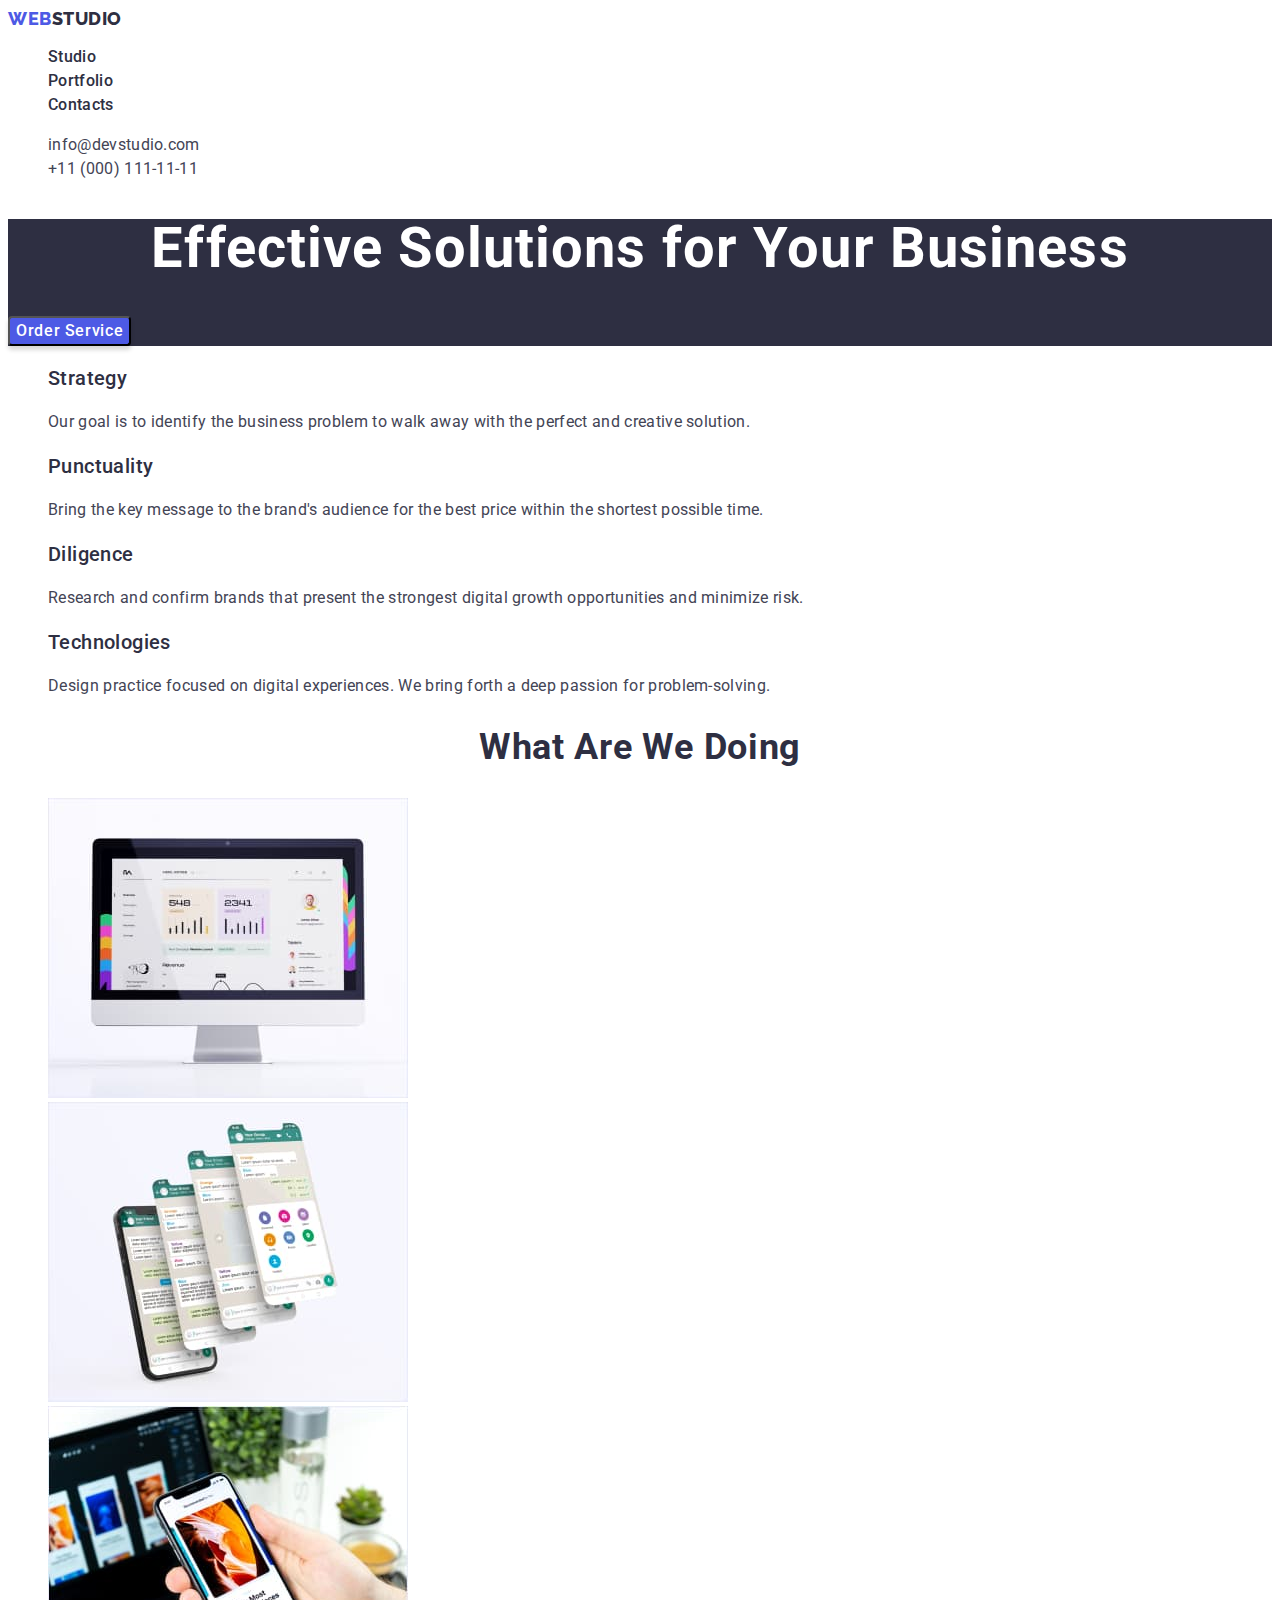
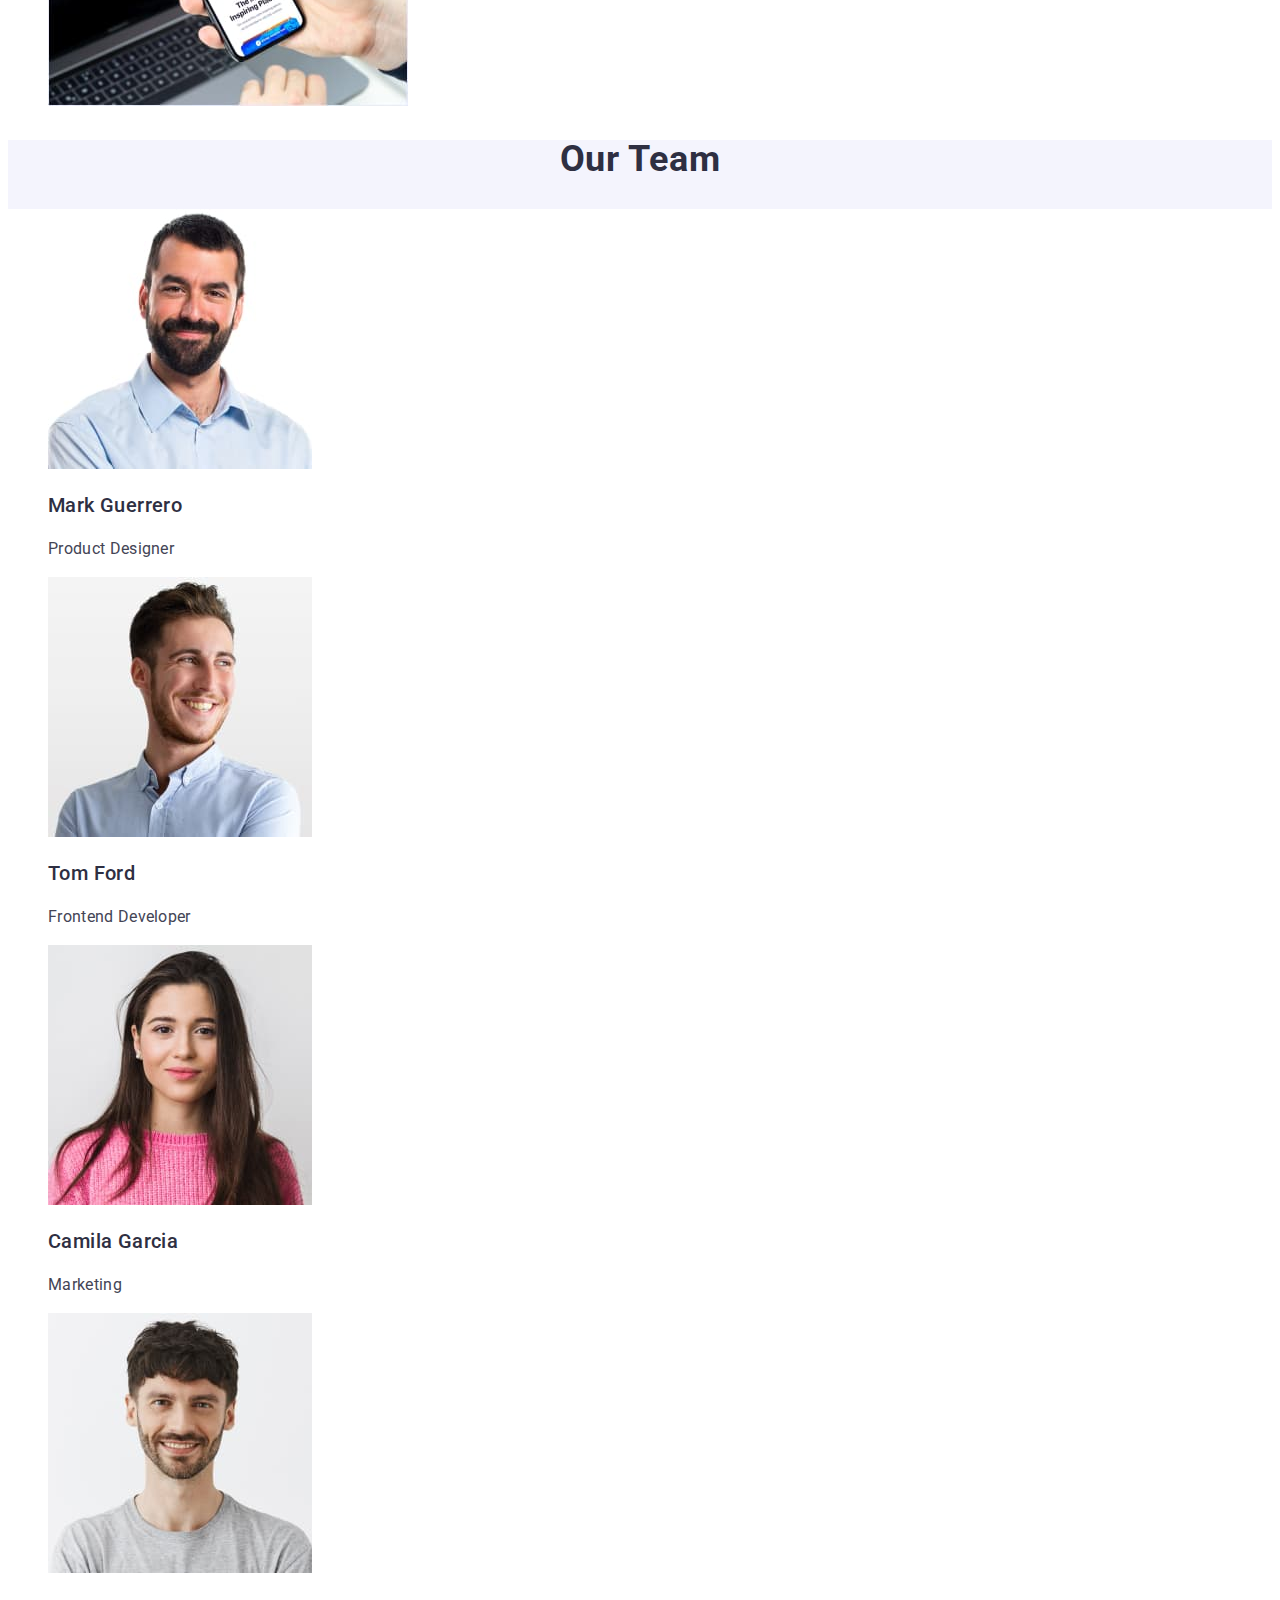
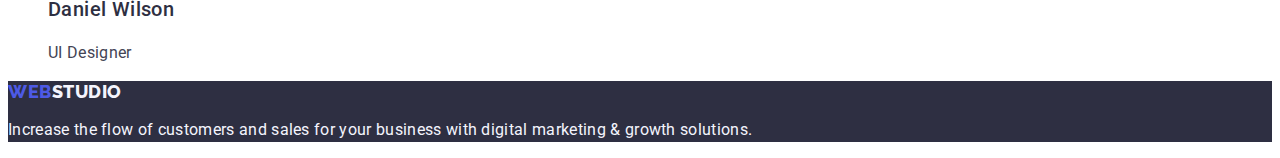
==== index.html @ 618a86a8 "goit-markup-hw-02" ====
<!DOCTYPE html>
<html lang="en">
  <head>
    <meta charset="UTF-8" />
    <meta http-equiv="X-UA-Compatible" content="IE=edge" />
    <meta name="viewport" content="width=device-width, initial-scale=1.0" />
    <link rel="preconnect" href="https://fonts.googleapis.com" />
    <link rel="preconnect" href="https://fonts.gstatic.com" crossorigin />
    <link
      href="https://fonts.googleapis.com/css2?family=Raleway:wght@800&family=Roboto:wght@400;500;700;900&display=swap"
      rel="stylesheet"
    />
    <link rel="stylesheet" href="./css/styles.css" />
    <title>Document</title>
  </head>
  <body class="body">
    <header class="header">
      <nav class="header-navigation">
        <a href="./index.html" class="header-logo link"
          >Web<span class="header-logo-web">Studio</span></a
        >
        <ul class="header-menu-list list">
          <li class="header-menu-item">
            <a class="header-menu-link link" href="./index.html">Studio</a>
          </li>
          <li class="header-menu-item">
            <a class="header-menu-link link" href="./portfolio.html"
              >Portfolio</a
            >
          </li>
          <li class="header-menu-item">
            <a class="header-menu-link link" href="">Contacts</a>
          </li>
        </ul>
      </nav>
      <address class="header-contakts">
        <ul class="header-contakts-list">
          <li class="header-contakts-item">
            <a class="header-contakts-link" href="mailto:info@devstudio.com"
              >info@devstudio.com</a
            >
          </li>
          <li class="header-contakts-item">
            <a class="header-contakts-link" href="tel:+110001111111"
              >+11 (000) 111-11-11</a
            >
          </li>
        </ul>
      </address>
    </header>

    <main>
      <section class="hero">
        <h1 class="hero-title">Effective Solutions for Your Business</h1>
        <button type="button" class="hero-btn">Order Service</button>
      </section>

      <section>
        <h2 hidden class="components">components</h2>
        <ul class="components-list list">
          <li class="components-list-item">
            <h3 class="components-item-title">Strategy</h3>
            <p class="components-item-paragraph">
              Our goal is to identify the business problem to walk away with the
              perfect and creative solution.
            </p>
          </li>
          <li class="components-list-item">
            <h3 class="components-item-title">Punctuality</h3>
            <p class="components-item-paragraph">
              Bring the key message to the brand's audience for the best price
              within the shortest possible time.
            </p>
          </li>
          <li class="components-list-item">
            <h3 class="components-item-title">Diligence</h3>
            <p class="components-item-paragraph">
              Research and confirm brands that present the strongest digital
              growth opportunities and minimize risk.
            </p>
          </li>
          <li class="components-list-item">
            <h3 class="components-item-title">Technologies</h3>
            <p class="components-item-paragraph">
              Design practice focused on digital experiences. We bring forth a
              deep passion for problem-solving.
            </p>
          </li>
        </ul>
      </section>

      <section class="about">
        <h2 class="about-title">What are we doing</h2>
        <ul class="about-list list">
          <li class="about-list-images">
            <img src="./images/img1.jpg" alt="laptop" width="360" />
          </li>
          <li class="about-list-images">
            <img src="./images/img2.jpg" alt="phone" width="360" />
          </li>
          <li class="about-list-images">
            <img src="./images/img3.jpg" alt="laptop and phone" width="360" />
          </li>
        </ul>
      </section>

      <section class="team">
        <h2 class="team-title">Our Team</h2>
        <ul class="team-list list">
          <li class="team-list-images">
            <img
              src="./images/TeamCard1.jpg"
              alt="Mark Guerrero photo"
              width="264"
              height="260"
            />
            <h3 class="team-list-name">Mark Guerrero</h3>
            <p class="team-list-paragraph">Product Designer</p>
          </li>
          <li class="team-list-images">
            <img
              src="./images/TeamCard2.jpg"
              alt="Tom Ford photo"
              width="264"
              height="260"
            />
            <h3 class="team-list-name">Tom Ford</h3>
            <p class="team-list-paragraph">Frontend Developer</p>
          </li>
          <li class="team-list-images">
            <img
              src="./images/TeamCard3.jpg"
              alt="Camila Garcia photo"
              width="264"
              height="260"
            />
            <h3 class="team-list-name">Camila Garcia</h3>
            <p class="team-list-paragraph">Marketing</p>
          </li>
          <li class="team-list-images">
            <img
              src="./images/TeamCard4.jpg"
              alt="Daniel Wilson photo"
              width="264"
              height="260"
            />
            <h3 class="team-list-name">Daniel Wilson</h3>
            <p class="team-list-paragraph">UI Designer</p>
          </li>
        </ul>
      </section>
    </main>

    <footer class="footer">
      <a href="./index.html" class="footer-logo link"
        >Web<span class="footer-logo-web">Studio</span></a
      >
      <p class="footer-paragraph">
        Increase the flow of customers and sales for your business with digital
        marketing & growth solutions.
      </p>
    </footer>
  </body>
</html>
---- css/styles.css ----
:root {
  --title-color: #2e2f42;
  --main-text-color: #434455;
}

body {
  font-family: 'Roboto', sans-serif;
  color: #434455;
  background-color: #ffffff;
}

a {
  text-decoration: none;
}

a:hover {
  text-decoration: underline;
}

li {
  list-style-type: none;
}
/**------header-------**/

.header-navigation {
  list-style: none;
}

.header-logo {
  font-family: 'Raleway', sans-serif;
  font-style: normal;
  font-weight: 800;
  font-size: 18px;
  letter-spacing: 0.03em;
  line-height: 1.17;
  color: #4d5ae5;
  text-transform: uppercase;
}

.header-logo-web {
  font-family: 'Raleway', sans-serif;
  font-style: normal;
  font-weight: 800;
  font-size: 18px;
  letter-spacing: 0.03em;
  line-height: 1.17;
  color: var(--title-color);
  text-transform: uppercase;
}

.header-menu-link {
  font-weight: 500;
  font-size: 16px;
  line-height: 1.5;
  color: #2e2f42;
}

.header-menu-link:hover {
  color: #404bbf;
}

.header-menu-link:focus {
  color: #404bbf;
}

.header-menu-list {
  letter-spacing: 0.02em;
  list-style: none;
}

.header-menu-link {
  font-weight: 500;
  font-size: 16px;
  line-height: 1.5;
  letter-spacing: 0.02;
  color: #2e2f42;
  text-decoration: none;
}

.header-menu-link :hover {
  color: #404bbf;
}

.header-menu-link :focus {
  color: #404bbf;
}

.header-contakts {
  font-style: normal;
}

.header-contakts-list {
  list-style: none;
}

.header-contakts-link {
  line-height: 1.5;
  letter-spacing: 0.02em;
  color: #434455;
}

.header-contakts-link :hover {
  color: #404bbf;
}
/**------hero-------**/

.hero {
  left: 0px;
  top: 72px;
  background: #2e2f42;
}

.hero-title {
  font-weight: 700;
  font-size: 56px;
  line-height: 1.07;
  letter-spacing: 0.02em;
  color: #ffffff;
  text-align: center;
}

.hero-btn {
  font-family: inherit;
  font-weight: 500;
  font-size: 16px;
  line-height: 1.5;
  color: #ffffff;
  letter-spacing: 0.04em;
  background: #4d5ae5;
  box-shadow: 0px 4px 4px rgba(0, 0, 0, 0.15);
  border-radius: 4px;
  cursor: pointer;
}

.hero-btn:hover {
  background: #404bbf;
}

.hero-btn:focus {
  background: #404bbf;
}

/**------section components-------**/

.components-item-title {
  font-weight: 500;
  font-size: 20px;
  line-height: 1.2;
  letter-spacing: 0.02em;
  color: var(--title-color);
}
.components-item-paragraph {
  font-size: 16px;
  line-height: 1.5;
  letter-spacing: 0.02em;
  color: var(--main-text-color);
}
/**------section about-------**/

.about-title {
  font-style: normal;
  font-weight: 700;
  font-size: 36px;
  line-height: 1.11;
  letter-spacing: 0.02em;
  color: var(--title-color);
  text-align: center;
  text-transform: capitalize;
}

/**------section team-------**/

.team {
  background-color: #f4f4fd;
}

.team-title {
  font-weight: 700;
  font-size: 36px;
  line-height: 1.11;
  letter-spacing: 0.02em;
  color: var(--title-color);
  text-align: center;
  text-transform: capitalize;
  background-color: #f4f4fd;
}

.team-list {
  align-items: center;
  background-color: #ffffff;
}

.team-list-name {
  font-weight: 500;
  font-size: 20px;
  line-height: 1.2;
  letter-spacing: 0.02em;
  color: var(--title-color);
}
.team-list-paragraph {
  font-weight: 400;
  font-size: 16px;
  line-height: 1.5;
  letter-spacing: 0.02em;
  color: var(--main-text-color);
  background-color: #ffffff;
}

/**------footer-------**/

.footer {
  background: #2e2f42;
}

.footer-logo {
  font-family: 'Raleway', sans-serif;
  font-style: normal;
  font-weight: 800;
  font-size: 18px;
  letter-spacing: 0.03em;
  line-height: 1.17;
  color: #4d5ae5;
  text-transform: uppercase;
}

.footer-logo-web {
  font-family: 'Raleway', sans-serif;
  font-style: normal;
  font-weight: 800;
  font-size: 18px;
  letter-spacing: 0.03em;
  line-height: 1.17;
  color: #f4f4fd;
  text-transform: uppercase;
}

.footer-paragraph {
  font-weight: 400;
  font-size: 16px;
  line-height: 1.5;
  letter-spacing: 0.02em;
  color: #f4f4fd;
}

/**------section portfolio-------**/

.portfolio {
  font: inherit;
}

.portfolio-btn {
  font-family: inherit;
  font-weight: 500;
  font-size: 16px;
  line-height: 1.5;
  letter-spacing: 0.04em;
  color: #4d5ae5;
  background: #f4f4fd;
  cursor: pointer;
}

.portfolio-btn:hover {
  background: #404bbf;
  color: #ffffff;
}

.portfolio-btn:focus {
  background: #404bbf;
  color: #ffffff;
}

.choice-list {
  list-style: none;
}

.choice-list-image {
  text-decoration: none;
}

.choice-list-title {
  font-weight: 500;
  font-size: 20px;
  line-height: 1.2;
  letter-spacing: 0.02em;
  color: var(--title-color);
  list-style: none;
  text-decoration: none;
}

.choice-list-paragraph {
  font-weight: 400;
  font-size: 16px;
  line-height: 1.5;
  letter-spacing: 0.02em;
  color: var(--main-text-color);
}
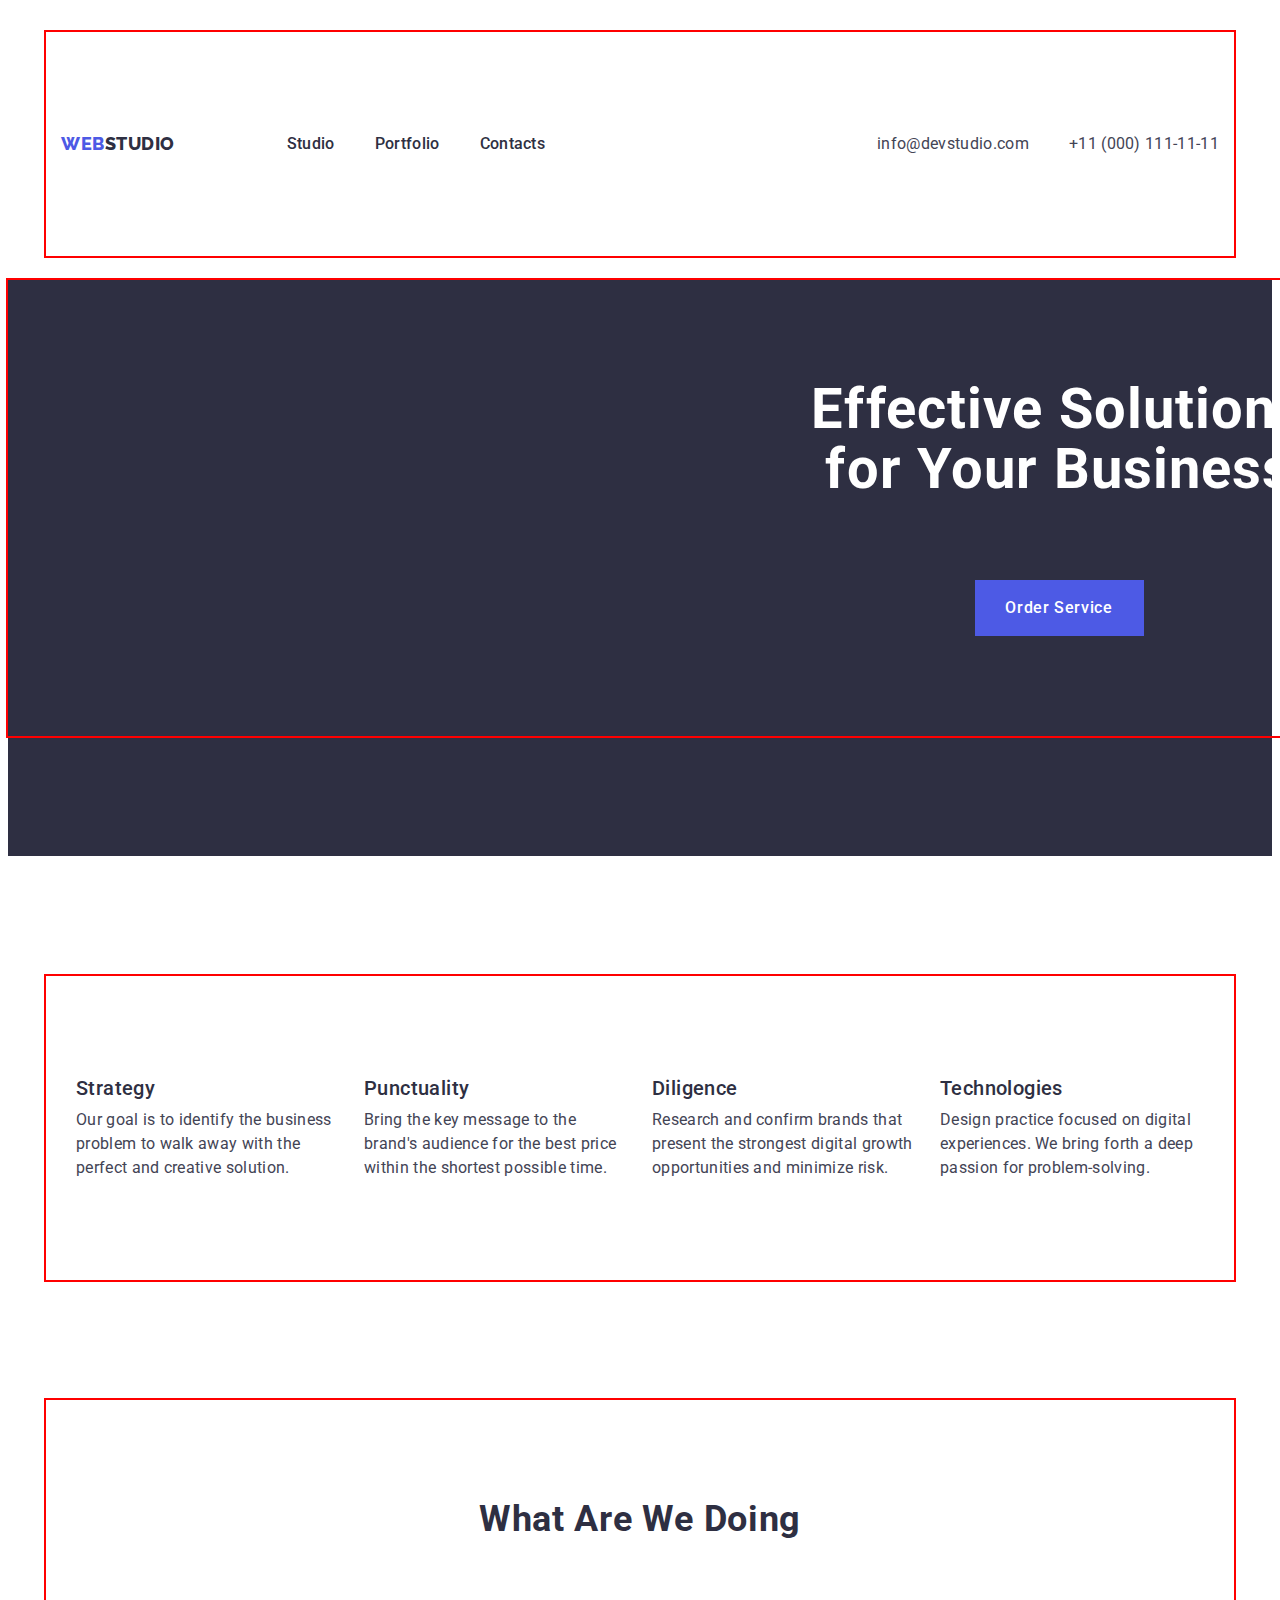
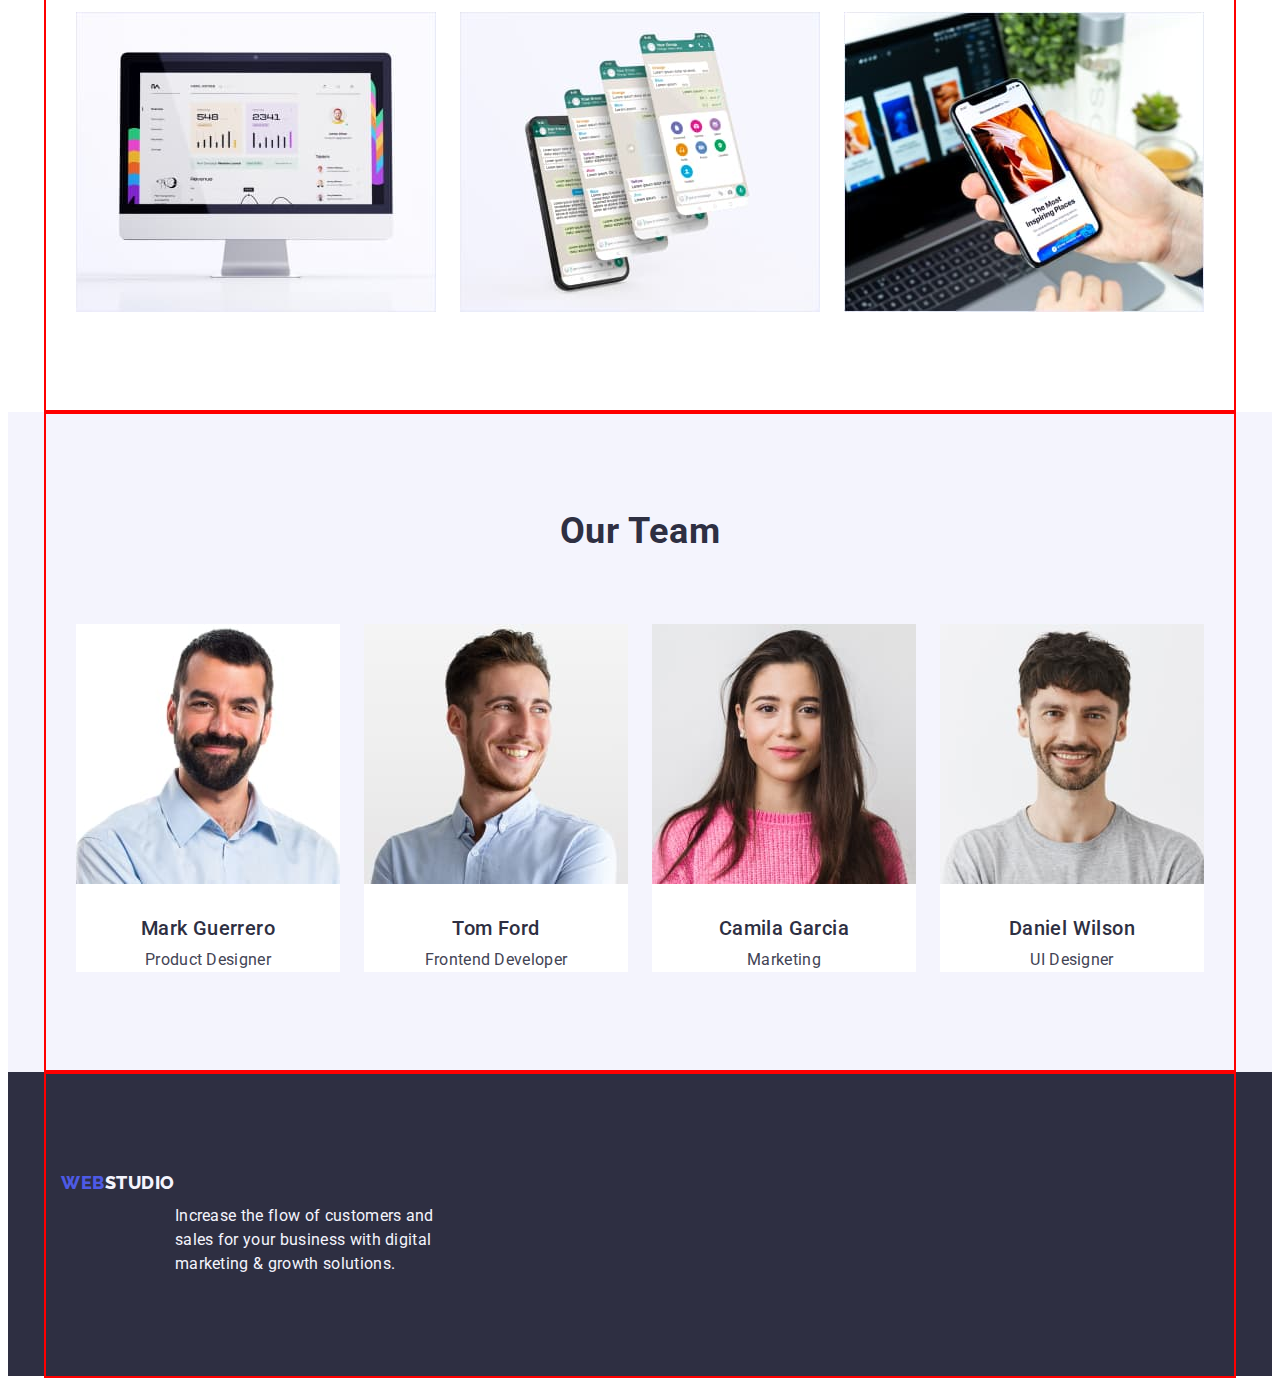
==== commit 62201f24: "goit-markup-hw-02" ====
--- a/index.html
+++ b/index.html
@@ -10,155 +10,180 @@
       href="https://fonts.googleapis.com/css2?family=Raleway:wght@800&family=Roboto:wght@400;500;700;900&display=swap"
       rel="stylesheet"
     />
+    <link
+      rel="stylesheet"
+      href="https://cdnjs.cloudflare.com/ajax/libs/modern-normalize/2.0.0/modern-normalize.min.css"
+      integrity="sha512-4xo8blKMVCiXpTaLzQSLSw3KFOVPWhm/TRtuPVc4WG6kUgjH6J03IBuG7JZPkcWMxJ5huwaBpOpnwYElP/m6wg=="
+      crossorigin="anonymous"
+      referrerpolicy="no-referrer"
+    />
     <link rel="stylesheet" href="./css/styles.css" />
     <title>Document</title>
   </head>
   <body class="body">
     <header class="header">
-      <nav class="header-navigation">
-        <a href="./index.html" class="header-logo link"
-          >Web<span class="header-logo-web">Studio</span></a
-        >
-        <ul class="header-menu-list list">
-          <li class="header-menu-item">
-            <a class="header-menu-link link" href="./index.html">Studio</a>
-          </li>
-          <li class="header-menu-item">
-            <a class="header-menu-link link" href="./portfolio.html"
-              >Portfolio</a
-            >
-          </li>
-          <li class="header-menu-item">
-            <a class="header-menu-link link" href="">Contacts</a>
-          </li>
-        </ul>
-      </nav>
-      <address class="header-contakts">
-        <ul class="header-contakts-list">
-          <li class="header-contakts-item">
-            <a class="header-contakts-link" href="mailto:info@devstudio.com"
-              >info@devstudio.com</a
-            >
-          </li>
-          <li class="header-contakts-item">
-            <a class="header-contakts-link" href="tel:+110001111111"
-              >+11 (000) 111-11-11</a
-            >
-          </li>
-        </ul>
-      </address>
+      <div class="container header-container">
+        <nav class="header-navigation">
+          <a href="./index.html" class="header-logo link"
+            >Web<span class="header-logo-web">Studio</span></a
+          >
+          <ul class="header-menu-list list">
+            <li class="header-menu-item">
+              <a class="header-menu-link link" href="./index.html">Studio</a>
+            </li>
+            <li class="header-menu-item">
+              <a class="header-menu-link link" href="./portfolio.html"
+                >Portfolio</a
+              >
+            </li>
+            <li class="header-menu-item">
+              <a class="header-menu-link link" href="">Contacts</a>
+            </li>
+          </ul>
+        </nav>
+        <address class="header-contakts">
+          <ul class="header-contakts-list list">
+            <li class="header-contakts-item">
+              <a
+                class="header-contakts-link link"
+                href="mailto:info@devstudio.com"
+                >info@devstudio.com</a
+              >
+            </li>
+            <li class="header-contakts-item">
+              <a class="header-contakts-link link" href="tel:+110001111111"
+                >+11 (000) 111-11-11</a
+              >
+            </li>
+          </ul>
+        </address>
+      </div>
     </header>
 
     <main>
       <section class="hero">
-        <h1 class="hero-title">Effective Solutions for Your Business</h1>
-        <button type="button" class="hero-btn">Order Service</button>
+        <div class="container hero-container">
+          <h1 class="hero-title">Effective Solutions for Your Business</h1>
+          <button type="button" class="hero-btn">Order Service</button>
+        </div>
       </section>
 
-      <section>
-        <h2 hidden class="components">components</h2>
-        <ul class="components-list list">
-          <li class="components-list-item">
-            <h3 class="components-item-title">Strategy</h3>
-            <p class="components-item-paragraph">
-              Our goal is to identify the business problem to walk away with the
-              perfect and creative solution.
-            </p>
-          </li>
-          <li class="components-list-item">
-            <h3 class="components-item-title">Punctuality</h3>
-            <p class="components-item-paragraph">
-              Bring the key message to the brand's audience for the best price
-              within the shortest possible time.
-            </p>
-          </li>
-          <li class="components-list-item">
-            <h3 class="components-item-title">Diligence</h3>
-            <p class="components-item-paragraph">
-              Research and confirm brands that present the strongest digital
-              growth opportunities and minimize risk.
-            </p>
-          </li>
-          <li class="components-list-item">
-            <h3 class="components-item-title">Technologies</h3>
-            <p class="components-item-paragraph">
-              Design practice focused on digital experiences. We bring forth a
-              deep passion for problem-solving.
-            </p>
-          </li>
-        </ul>
+      <section class="components">
+        <div class="container">
+          <h2 hidden class="components-title">components</h2>
+          <ul class="components-list list">
+            <li class="components-list-item">
+              <h3 class="components-item-title">Strategy</h3>
+              <p class="components-item-paragraph">
+                Our goal is to identify the business problem to walk away with
+                the perfect and creative solution.
+              </p>
+            </li>
+            <li class="components-list-item">
+              <h3 class="components-item-title">Punctuality</h3>
+              <p class="components-item-paragraph">
+                Bring the key message to the brand's audience for the best price
+                within the shortest possible time.
+              </p>
+            </li>
+            <li class="components-list-item">
+              <h3 class="components-item-title">Diligence</h3>
+              <p class="components-item-paragraph">
+                Research and confirm brands that present the strongest digital
+                growth opportunities and minimize risk.
+              </p>
+            </li>
+            <li class="components-list-item">
+              <h3 class="components-item-title">Technologies</h3>
+              <p class="components-item-paragraph">
+                Design practice focused on digital experiences. We bring forth a
+                deep passion for problem-solving.
+              </p>
+            </li>
+          </ul>
+        </div>
       </section>
 
       <section class="about">
-        <h2 class="about-title">What are we doing</h2>
-        <ul class="about-list list">
-          <li class="about-list-images">
-            <img src="./images/img1.jpg" alt="laptop" width="360" />
-          </li>
-          <li class="about-list-images">
-            <img src="./images/img2.jpg" alt="phone" width="360" />
-          </li>
-          <li class="about-list-images">
-            <img src="./images/img3.jpg" alt="laptop and phone" width="360" />
-          </li>
-        </ul>
+        <div class="container">
+          <h2 class="about-title">What are we doing</h2>
+          <ul class="about-list list">
+            <li class="about-list-images">
+              <img src="./images/img1.jpg" alt="laptop" width="360" />
+            </li>
+            <li class="about-list-images">
+              <img src="./images/img2.jpg" alt="phone" width="360" />
+            </li>
+            <li class="about-list-images">
+              <img src="./images/img3.jpg" alt="laptop and phone" width="360" />
+            </li>
+          </ul>
+        </div>
       </section>
 
       <section class="team">
-        <h2 class="team-title">Our Team</h2>
-        <ul class="team-list list">
-          <li class="team-list-images">
-            <img
-              src="./images/TeamCard1.jpg"
-              alt="Mark Guerrero photo"
-              width="264"
-              height="260"
-            />
-            <h3 class="team-list-name">Mark Guerrero</h3>
-            <p class="team-list-paragraph">Product Designer</p>
-          </li>
-          <li class="team-list-images">
-            <img
-              src="./images/TeamCard2.jpg"
-              alt="Tom Ford photo"
-              width="264"
-              height="260"
-            />
-            <h3 class="team-list-name">Tom Ford</h3>
-            <p class="team-list-paragraph">Frontend Developer</p>
-          </li>
-          <li class="team-list-images">
-            <img
-              src="./images/TeamCard3.jpg"
-              alt="Camila Garcia photo"
-              width="264"
-              height="260"
-            />
-            <h3 class="team-list-name">Camila Garcia</h3>
-            <p class="team-list-paragraph">Marketing</p>
-          </li>
-          <li class="team-list-images">
-            <img
-              src="./images/TeamCard4.jpg"
-              alt="Daniel Wilson photo"
-              width="264"
-              height="260"
-            />
-            <h3 class="team-list-name">Daniel Wilson</h3>
-            <p class="team-list-paragraph">UI Designer</p>
-          </li>
-        </ul>
+        <div class="container container-team">
+          <h2 class="team-title">Our Team</h2>
+          <ul class="team-list list">
+            <li class="team-list-images">
+              <img
+                class="team-images-foto"
+                src="./images/TeamCard1.jpg"
+                alt="Mark Guerrero photo"
+                width="264"
+                height="260"
+              />
+              <h3 class="team-list-name">Mark Guerrero</h3>
+              <p class="team-list-paragraph">Product Designer</p>
+            </li>
+            <li class="team-list-images">
+              <img
+                class="team-images-foto"
+                src="./images/TeamCard2.jpg"
+                alt="Tom Ford photo"
+                width="264"
+                height="260"
+              />
+              <h3 class="team-list-name">Tom Ford</h3>
+              <p class="team-list-paragraph">Frontend Developer</p>
+            </li>
+            <li class="team-list-images">
+              <img
+                class="team-images-foto"
+                src="./images/TeamCard3.jpg"
+                alt="Camila Garcia photo"
+                width="264"
+                height="260"
+              />
+              <h3 class="team-list-name">Camila Garcia</h3>
+              <p class="team-list-paragraph">Marketing</p>
+            </li>
+            <li class="team-list-images">
+              <img
+                class="team-images-foto"
+                src="./images/TeamCard4.jpg"
+                alt="Daniel Wilson photo"
+                width="264"
+                height="260"
+              />
+              <h3 class="team-list-name">Daniel Wilson</h3>
+              <p class="team-list-paragraph">UI Designer</p>
+            </li>
+          </ul>
+        </div>
       </section>
     </main>
 
     <footer class="footer">
-      <a href="./index.html" class="footer-logo link"
-        >Web<span class="footer-logo-web">Studio</span></a
-      >
-      <p class="footer-paragraph">
-        Increase the flow of customers and sales for your business with digital
-        marketing & growth solutions.
-      </p>
+      <div class="container container-footer">
+        <a href="./index.html" class="footer-logo link"
+          >Web<span class="footer-logo-web">Studio</span></a
+        >
+        <p class="footer-paragraph">
+          Increase the flow of customers and sales for your business with
+          digital marketing & growth solutions.
+        </p>
+      </div>
     </footer>
   </body>
 </html>
--- a/css/styles.css
+++ b/css/styles.css
@@ -17,13 +17,51 @@
   text-decoration: underline;
 }
 
-li {
+img {
+  display: block;
+  max-width: 100%;
+}
+
+p,
+h1,
+h2,
+h3,
+h4,
+h5,
+h6 {
+  margin-top: 0;
+  margin-bottom: 0;
+}
+
+ul {
   list-style-type: none;
-}
+  margin-top: 0;
+  margin-bottom: 0%;
+  padding-left: 0;
+}
+
+.container {
+  width: 1158px;
+  padding-left: 15px;
+  padding-right: 15px;
+  margin: 0 auto;
+  outline: 2px solid red;
+}
+
 /**------header-------**/
+
+.header {
+  padding-top: 24px;
+  padding-bottom: 24px;
+}
+
+.header-container {
+  display: flex;
+}
 
 .header-navigation {
   list-style: none;
+  flex-grow: 1;
 }
 
 .header-logo {
@@ -48,6 +86,16 @@
   text-transform: uppercase;
 }
 
+.header-navigation {
+  display: flex;
+  align-items: center;
+  justify-content: space-between;
+}
+
+.header-menu-list {
+  display: flex;
+}
+
 .header-menu-link {
   font-weight: 500;
   font-size: 16px;
@@ -66,6 +114,7 @@
 .header-menu-list {
   letter-spacing: 0.02em;
   list-style: none;
+  gap: 40px;
 }
 
 .header-menu-link {
@@ -87,10 +136,14 @@
 
 .header-contakts {
   font-style: normal;
+  margin-left: 332px;
 }
 
 .header-contakts-list {
   list-style: none;
+  display: flex;
+  align-items: center;
+  gap: 40px;
 }
 
 .header-contakts-link {
@@ -99,27 +152,44 @@
   color: #434455;
 }
 
-.header-contakts-link :hover {
-  color: #404bbf;
-}
+.header-contakts-item :hover {
+  color: #404bbf;
+}
+
+.header-contakts-item :focus {
+  color: #404bbf;
+}
+
 /**------hero-------**/
 
 .hero {
-  left: 0px;
-  top: 72px;
+  padding-bottom: 120px;
   background: #2e2f42;
 }
 
+.container {
+}
+
+.hero-container {
+  padding: 188px 472px 292px;
+}
+
 .hero-title {
+  margin: 0 auto;
   font-weight: 700;
   font-size: 56px;
   line-height: 1.07;
   letter-spacing: 0.02em;
   color: #ffffff;
   text-align: center;
+  max-width: 496px;
+  margin-bottom: 32px;
+  padding-bottom: 48px;
 }
 
 .hero-btn {
+  min-width: 169px;
+  height: 56px;
   font-family: inherit;
   font-weight: 500;
   font-size: 16px;
@@ -127,9 +197,10 @@
   color: #ffffff;
   letter-spacing: 0.04em;
   background: #4d5ae5;
-  box-shadow: 0px 4px 4px rgba(0, 0, 0, 0.15);
-  border-radius: 4px;
   cursor: pointer;
+  border: none;
+  margin: 0 auto;
+  display: block;
 }
 
 .hero-btn:hover {
@@ -142,12 +213,18 @@
 
 /**------section components-------**/
 
+.components {
+  padding-bottom: 120px;
+  padding-top: 120px;
+}
+
 .components-item-title {
   font-weight: 500;
   font-size: 20px;
   line-height: 1.2;
   letter-spacing: 0.02em;
   color: var(--title-color);
+  margin-bottom: 8px;
 }
 .components-item-paragraph {
   font-size: 16px;
@@ -155,9 +232,25 @@
   letter-spacing: 0.02em;
   color: var(--main-text-color);
 }
+
+.components-list-item {
+  width: 264px;
+}
+
+.components-list {
+  display: flex;
+  padding-left: 15px;
+  padding-right: 15px;
+  gap: 24px;
+}
 /**------section about-------**/
 
+.container {
+  padding-bottom: 120px;
+}
 .about-title {
+  max-width: 323px;
+  margin: 0 auto;
   font-style: normal;
   font-weight: 700;
   font-size: 36px;
@@ -166,14 +259,26 @@
   color: var(--title-color);
   text-align: center;
   text-transform: capitalize;
-}
-
+  margin-bottom: 72px;
+}
+
+.about-list {
+  display: flex;
+  padding-left: 15px;
+  padding-right: 15px;
+  gap: 24px;
+}
+
+.about-list-images {
+}
 /**------section team-------**/
 
 .team {
   background-color: #f4f4fd;
 }
 
+.container-team {
+}
 .team-title {
   font-weight: 700;
   font-size: 36px;
@@ -183,11 +288,28 @@
   text-align: center;
   text-transform: capitalize;
   background-color: #f4f4fd;
+  padding-bottom: 72px;
 }
 
 .team-list {
-  align-items: center;
+  display: flex;
+  padding-left: 15px;
+  padding-right: 15px;
+  gap: 24px;
+}
+
+.team-list-images {
   background-color: #ffffff;
+  width: calc((100%-72) / 4);
+}
+
+.team-images-foto {
+  padding-bottom: 32px;
+}
+
+.team-list-name {
+  padding-bottom: 8px;
+  text-align: center;
 }
 
 .team-list-name {
@@ -203,13 +325,26 @@
   line-height: 1.5;
   letter-spacing: 0.02em;
   color: var(--main-text-color);
-  background-color: #ffffff;
+
+  text-align: center;
 }
 
 /**------footer-------**/
 
 .footer {
   background: #2e2f42;
+}
+
+.team-list {
+}
+
+.container {
+  padding-top: 100px;
+  padding-bottom: 100px;
+}
+
+.container-footer {
+  display: flex;
 }
 
 .footer-logo {
@@ -240,6 +375,9 @@
   line-height: 1.5;
   letter-spacing: 0.02em;
   color: #f4f4fd;
+  padding-top: 16px;
+  max-width: 264px;
+  margin-top: 16px;
 }
 
 /**------section portfolio-------**/
@@ -248,6 +386,18 @@
   font: inherit;
 }
 
+.container-portfolio {
+  padding-top: 69px;
+  padding-bottom: 120px;
+}
+
+.portfolio-list {
+  display: flex;
+  justify-content: center;
+  gap: 24px;
+  margin-bottom: 72px;
+  width: calc((100% - 48px) / 3);
+}
 .portfolio-btn {
   font-family: inherit;
   font-weight: 500;
@@ -257,11 +407,19 @@
   color: #4d5ae5;
   background: #f4f4fd;
   cursor: pointer;
+  padding: 12px 24px;
+  border: 1px solid #e7e9fc;
+  border-radius: 4px;
 }
 
 .portfolio-btn:hover {
   background: #404bbf;
   color: #ffffff;
+  border: 1px solid transparent;
+}
+
+.portfolio-btn: :focus {
+  border: 1px solid transparent;
 }
 
 .portfolio-btn:focus {
@@ -271,6 +429,10 @@
 
 .choice-list {
   list-style: none;
+  display: flex;
+  flex-wrap: wrap;
+  column-gap: 24px;
+  row-gap: 48px;
 }
 
 .choice-list-image {
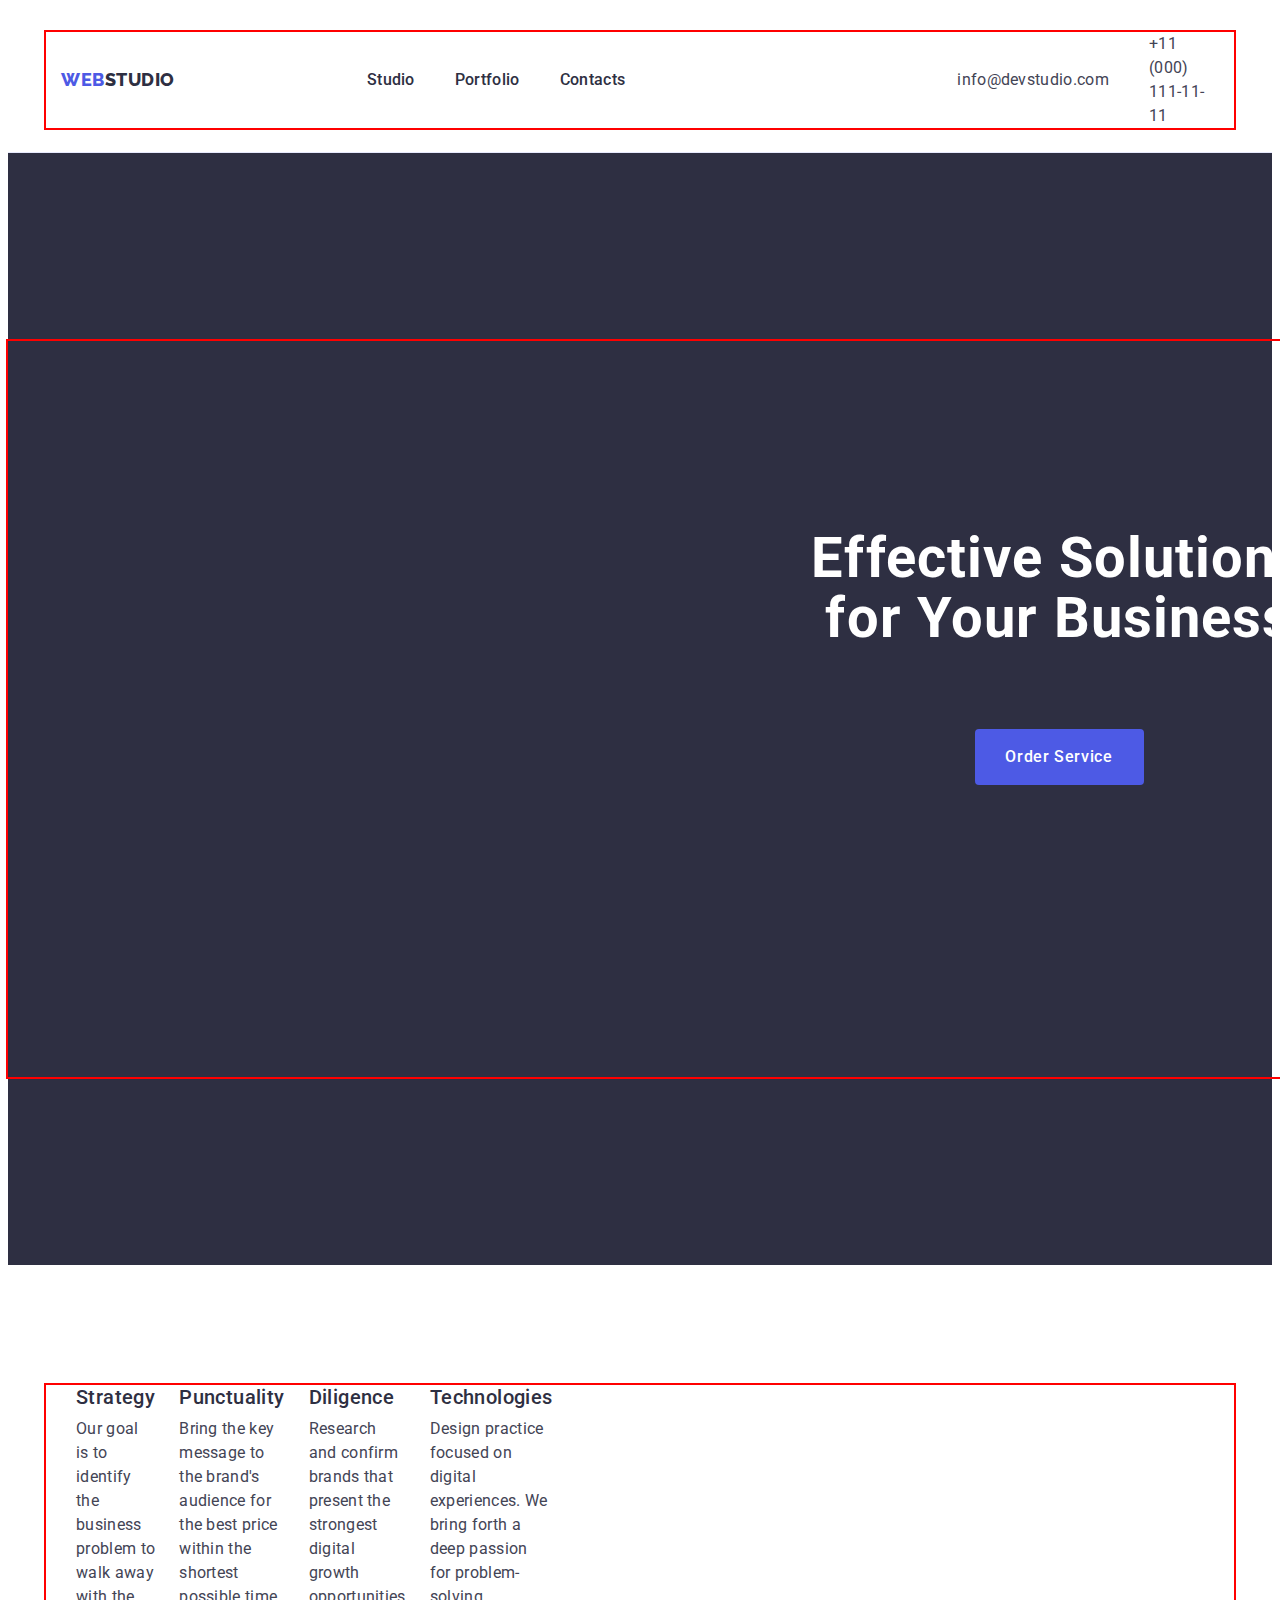
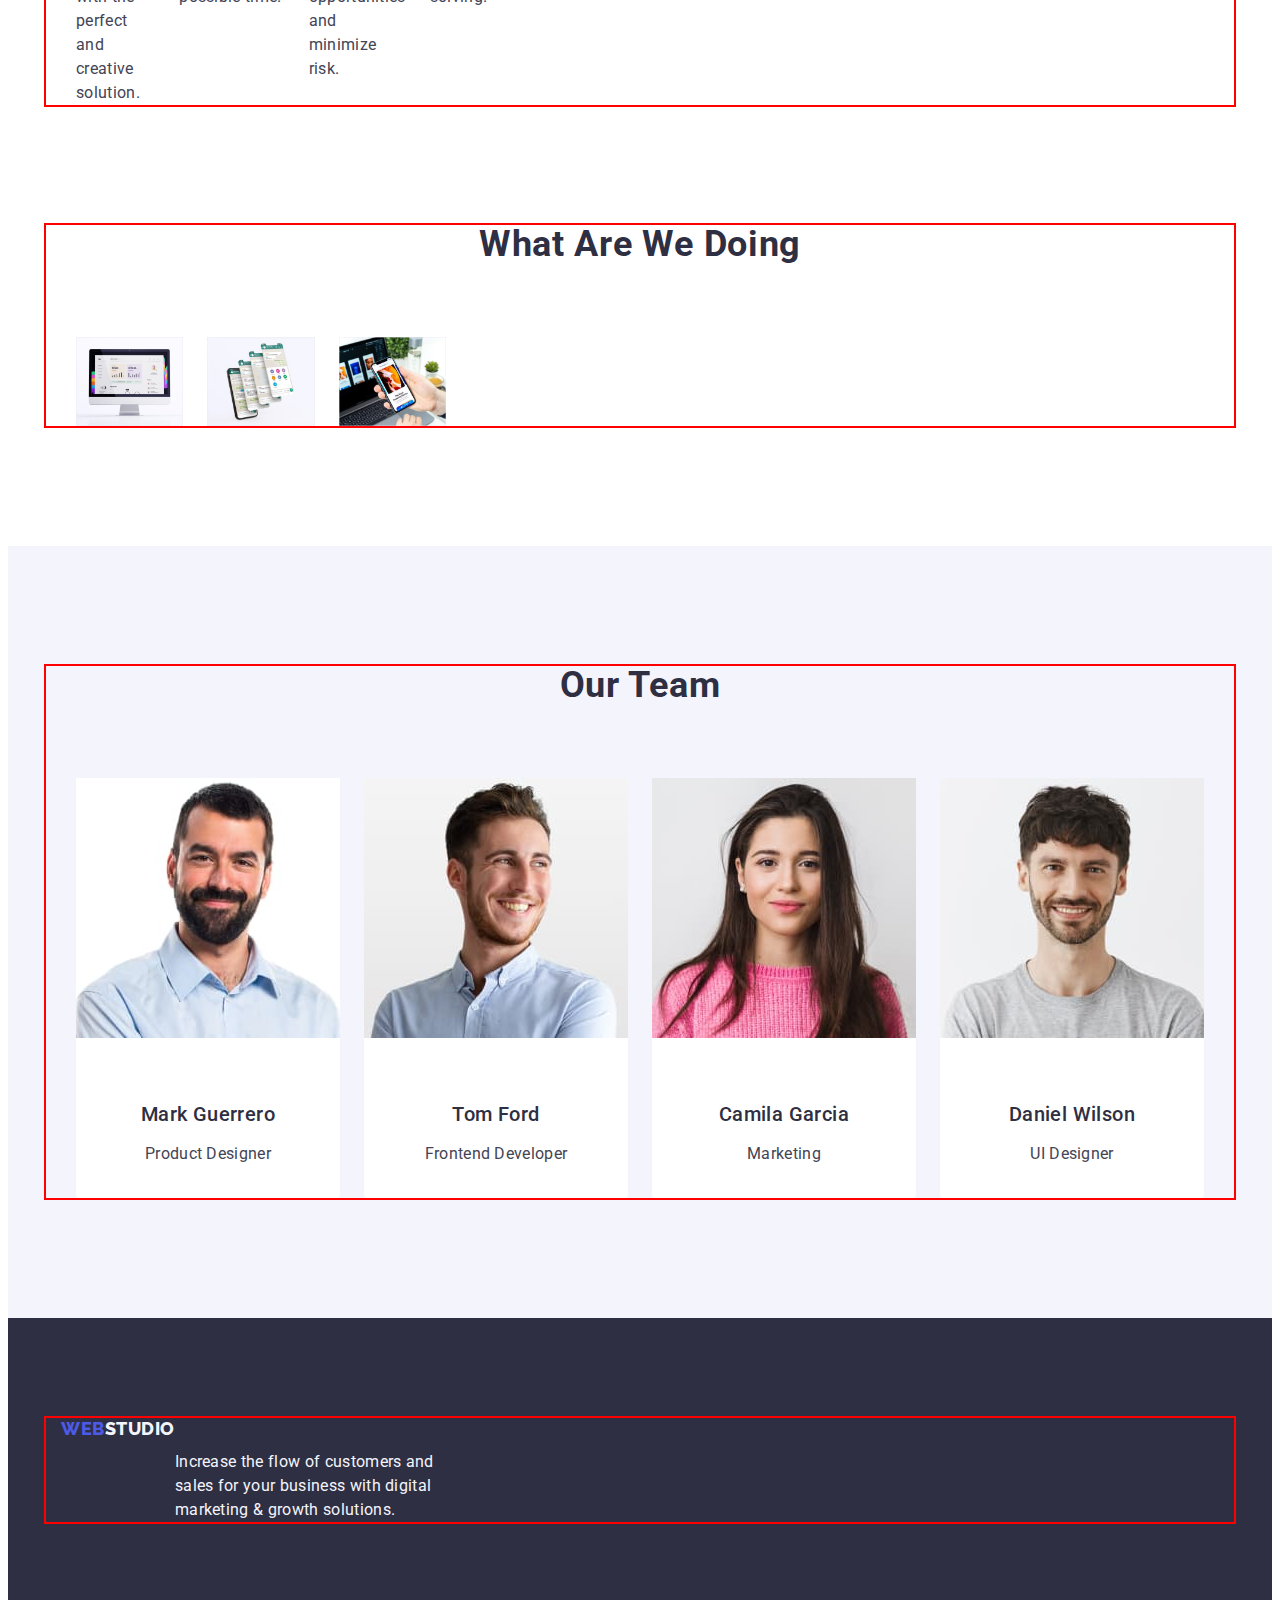
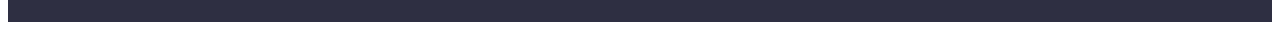
==== commit 1145719f: "goit-markup-hw-02" ====
--- a/index.html
+++ b/index.html
@@ -133,8 +133,10 @@
                 width="264"
                 height="260"
               />
-              <h3 class="team-list-name">Mark Guerrero</h3>
-              <p class="team-list-paragraph">Product Designer</p>
+              <div class="team-list-info">
+                <h3 class="team-list-name">Mark Guerrero</h3>
+                <p class="team-list-paragraph">Product Designer</p>
+              </div>
             </li>
             <li class="team-list-images">
               <img
@@ -144,8 +146,10 @@
                 width="264"
                 height="260"
               />
-              <h3 class="team-list-name">Tom Ford</h3>
-              <p class="team-list-paragraph">Frontend Developer</p>
+              <div class="team-list-info">
+                <h3 class="team-list-name">Tom Ford</h3>
+                <p class="team-list-paragraph">Frontend Developer</p>
+              </div>
             </li>
             <li class="team-list-images">
               <img
@@ -155,8 +159,10 @@
                 width="264"
                 height="260"
               />
-              <h3 class="team-list-name">Camila Garcia</h3>
-              <p class="team-list-paragraph">Marketing</p>
+              <div class="team-list-info">
+                <h3 class="team-list-name">Camila Garcia</h3>
+                <p class="team-list-paragraph">Marketing</p>
+              </div>
             </li>
             <li class="team-list-images">
               <img
@@ -166,8 +172,10 @@
                 width="264"
                 height="260"
               />
-              <h3 class="team-list-name">Daniel Wilson</h3>
-              <p class="team-list-paragraph">UI Designer</p>
+              <div class="team-list-info">
+                <h3 class="team-list-name">Daniel Wilson</h3>
+                <p class="team-list-paragraph">UI Designer</p>
+              </div>
             </li>
           </ul>
         </div>
--- a/css/styles.css
+++ b/css/styles.css
@@ -53,13 +53,18 @@
 .header {
   padding-top: 24px;
   padding-bottom: 24px;
+  border-bottom: 1px solid #e7e9fc;
 }
 
 .header-container {
-  display: flex;
+  padding: 0 15px;
+  display: flex;
+  width: 1158px;
 }
 
 .header-navigation {
+  display: flex;
+  align-items: center;
   list-style: none;
   flex-grow: 1;
 }
@@ -73,6 +78,7 @@
   line-height: 1.17;
   color: #4d5ae5;
   text-transform: uppercase;
+  margin-right: 76px;
 }
 
 .header-logo-web {
@@ -84,34 +90,19 @@
   line-height: 1.17;
   color: var(--title-color);
   text-transform: uppercase;
+  margin-right: 76px;
 }
 
 .header-navigation {
   display: flex;
   align-items: center;
   justify-content: space-between;
+  gap: 40px;
 }
 
 .header-menu-list {
   display: flex;
-}
-
-.header-menu-link {
-  font-weight: 500;
-  font-size: 16px;
-  line-height: 1.5;
-  color: #2e2f42;
-}
-
-.header-menu-link:hover {
-  color: #404bbf;
-}
-
-.header-menu-link:focus {
-  color: #404bbf;
-}
-
-.header-menu-list {
+  padding: 24px 0;
   letter-spacing: 0.02em;
   list-style: none;
   gap: 40px;
@@ -165,6 +156,7 @@
 .hero {
   padding-bottom: 120px;
   background: #2e2f42;
+  padding: 188px 0;
 }
 
 .container {
@@ -201,6 +193,7 @@
   border: none;
   margin: 0 auto;
   display: block;
+  border-radius: 4px;
 }
 
 .hero-btn:hover {
@@ -218,6 +211,9 @@
   padding-top: 120px;
 }
 
+.visually-hidden {
+}
+
 .components-item-title {
   font-weight: 500;
   font-size: 20px;
@@ -242,11 +238,14 @@
   padding-left: 15px;
   padding-right: 15px;
   gap: 24px;
+  width: calc((100% - 72px) / 4);
 }
 /**------section about-------**/
+.about {
+  padding-bottom: 120px;
+}
 
 .container {
-  padding-bottom: 120px;
 }
 .about-title {
   max-width: 323px;
@@ -267,6 +266,7 @@
   padding-left: 15px;
   padding-right: 15px;
   gap: 24px;
+  width: calc((100% - 48px) / 3);
 }
 
 .about-list-images {
@@ -275,6 +275,7 @@
 
 .team {
   background-color: #f4f4fd;
+  padding: 120px 0;
 }
 
 .container-team {
@@ -288,7 +289,7 @@
   text-align: center;
   text-transform: capitalize;
   background-color: #f4f4fd;
-  padding-bottom: 72px;
+  margin-bottom: 72px;
 }
 
 .team-list {
@@ -300,7 +301,8 @@
 
 .team-list-images {
   background-color: #ffffff;
-  width: calc((100%-72) / 4);
+  width: calc((100% - 72px) / 4);
+  border-radius: 0px 0px 4px 4px;
 }
 
 .team-images-foto {
@@ -312,12 +314,18 @@
   text-align: center;
 }
 
+.team-list-info {
+  padding: 32px 16px;
+}
+
 .team-list-name {
   font-weight: 500;
   font-size: 20px;
   line-height: 1.2;
   letter-spacing: 0.02em;
   color: var(--title-color);
+  margin-bottom: 8px;
+  text-align: center;
 }
 .team-list-paragraph {
   font-weight: 400;
@@ -325,7 +333,6 @@
   line-height: 1.5;
   letter-spacing: 0.02em;
   color: var(--main-text-color);
-
   text-align: center;
 }
 
@@ -333,14 +340,13 @@
 
 .footer {
   background: #2e2f42;
+  padding: 100px 0;
 }
 
 .team-list {
 }
 
 .container {
-  padding-top: 100px;
-  padding-bottom: 100px;
 }
 
 .container-footer {
@@ -356,6 +362,8 @@
   line-height: 1.17;
   color: #4d5ae5;
   text-transform: uppercase;
+  display: inline-block;
+  margin-bottom: 16px;
 }
 
 .footer-logo-web {
@@ -367,6 +375,8 @@
   line-height: 1.17;
   color: #f4f4fd;
   text-transform: uppercase;
+  display: inline-block;
+  margin-bottom: 16px;
 }
 
 .footer-paragraph {
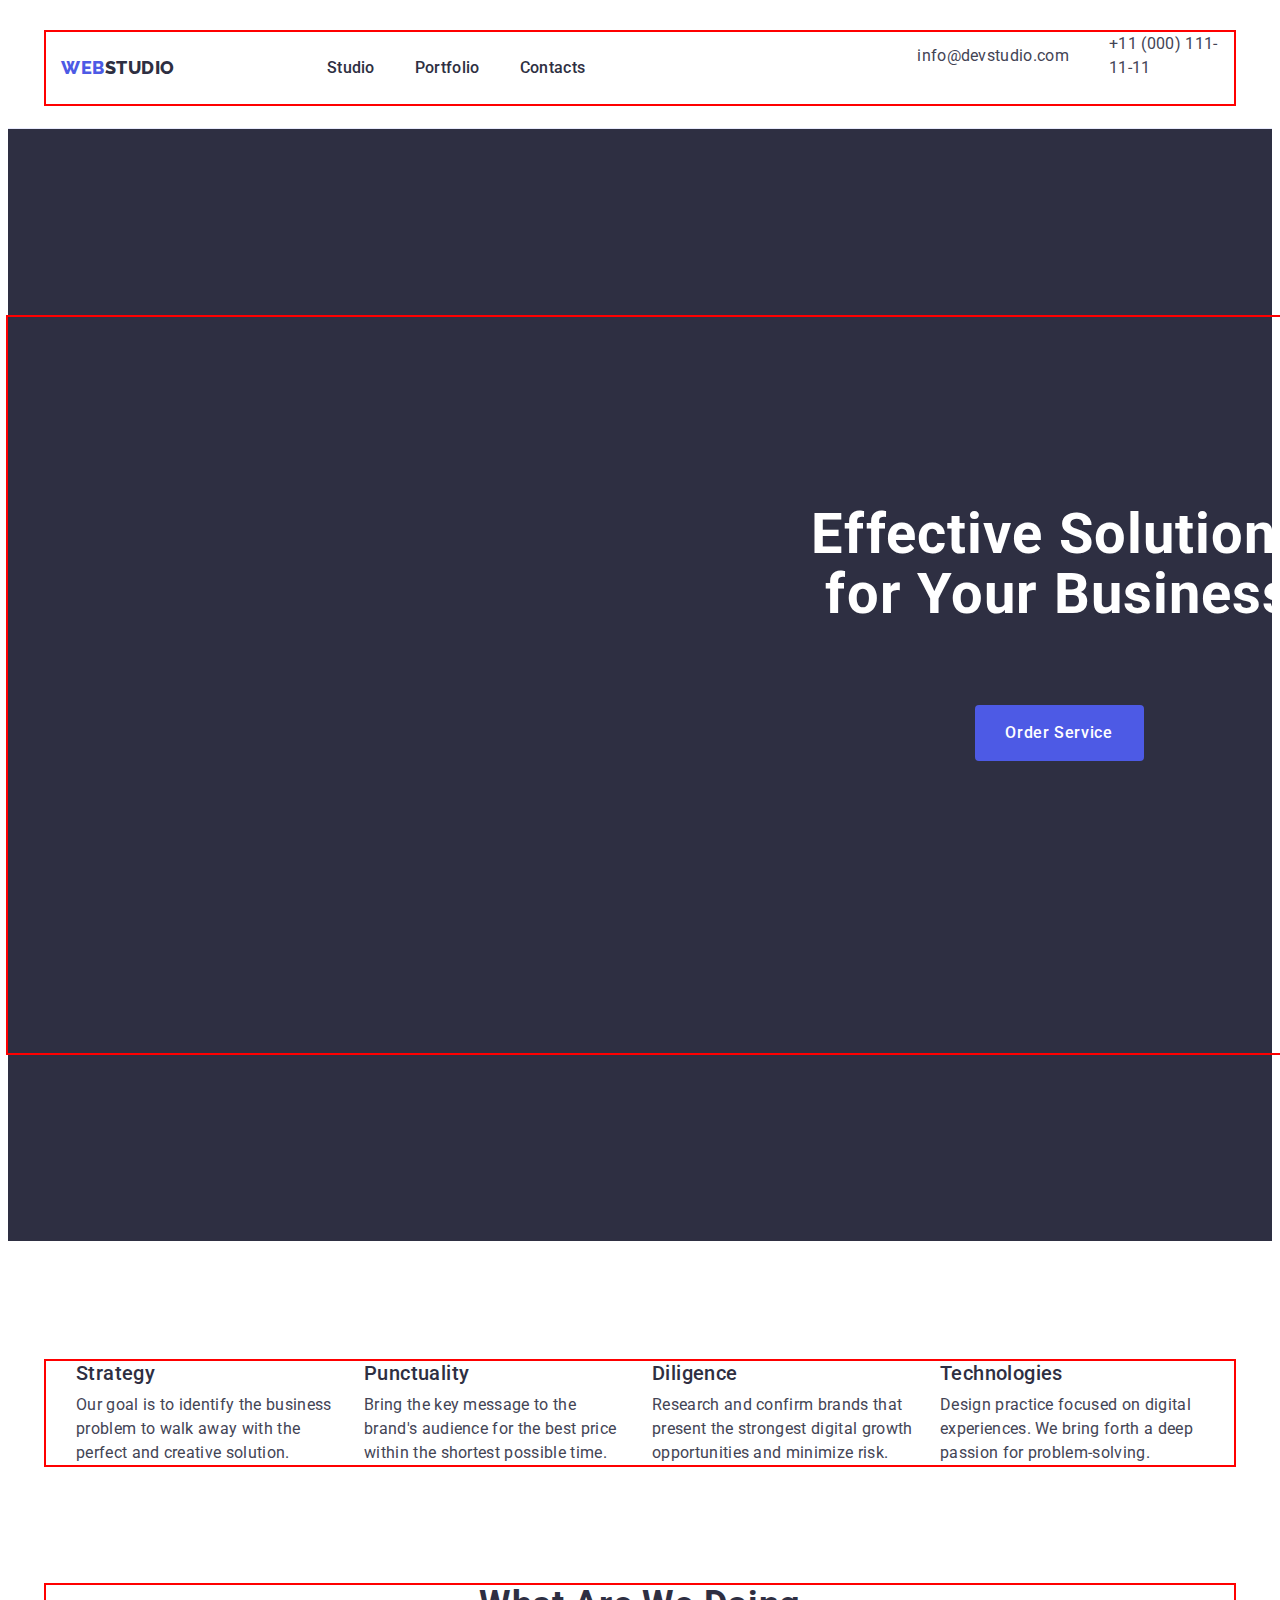
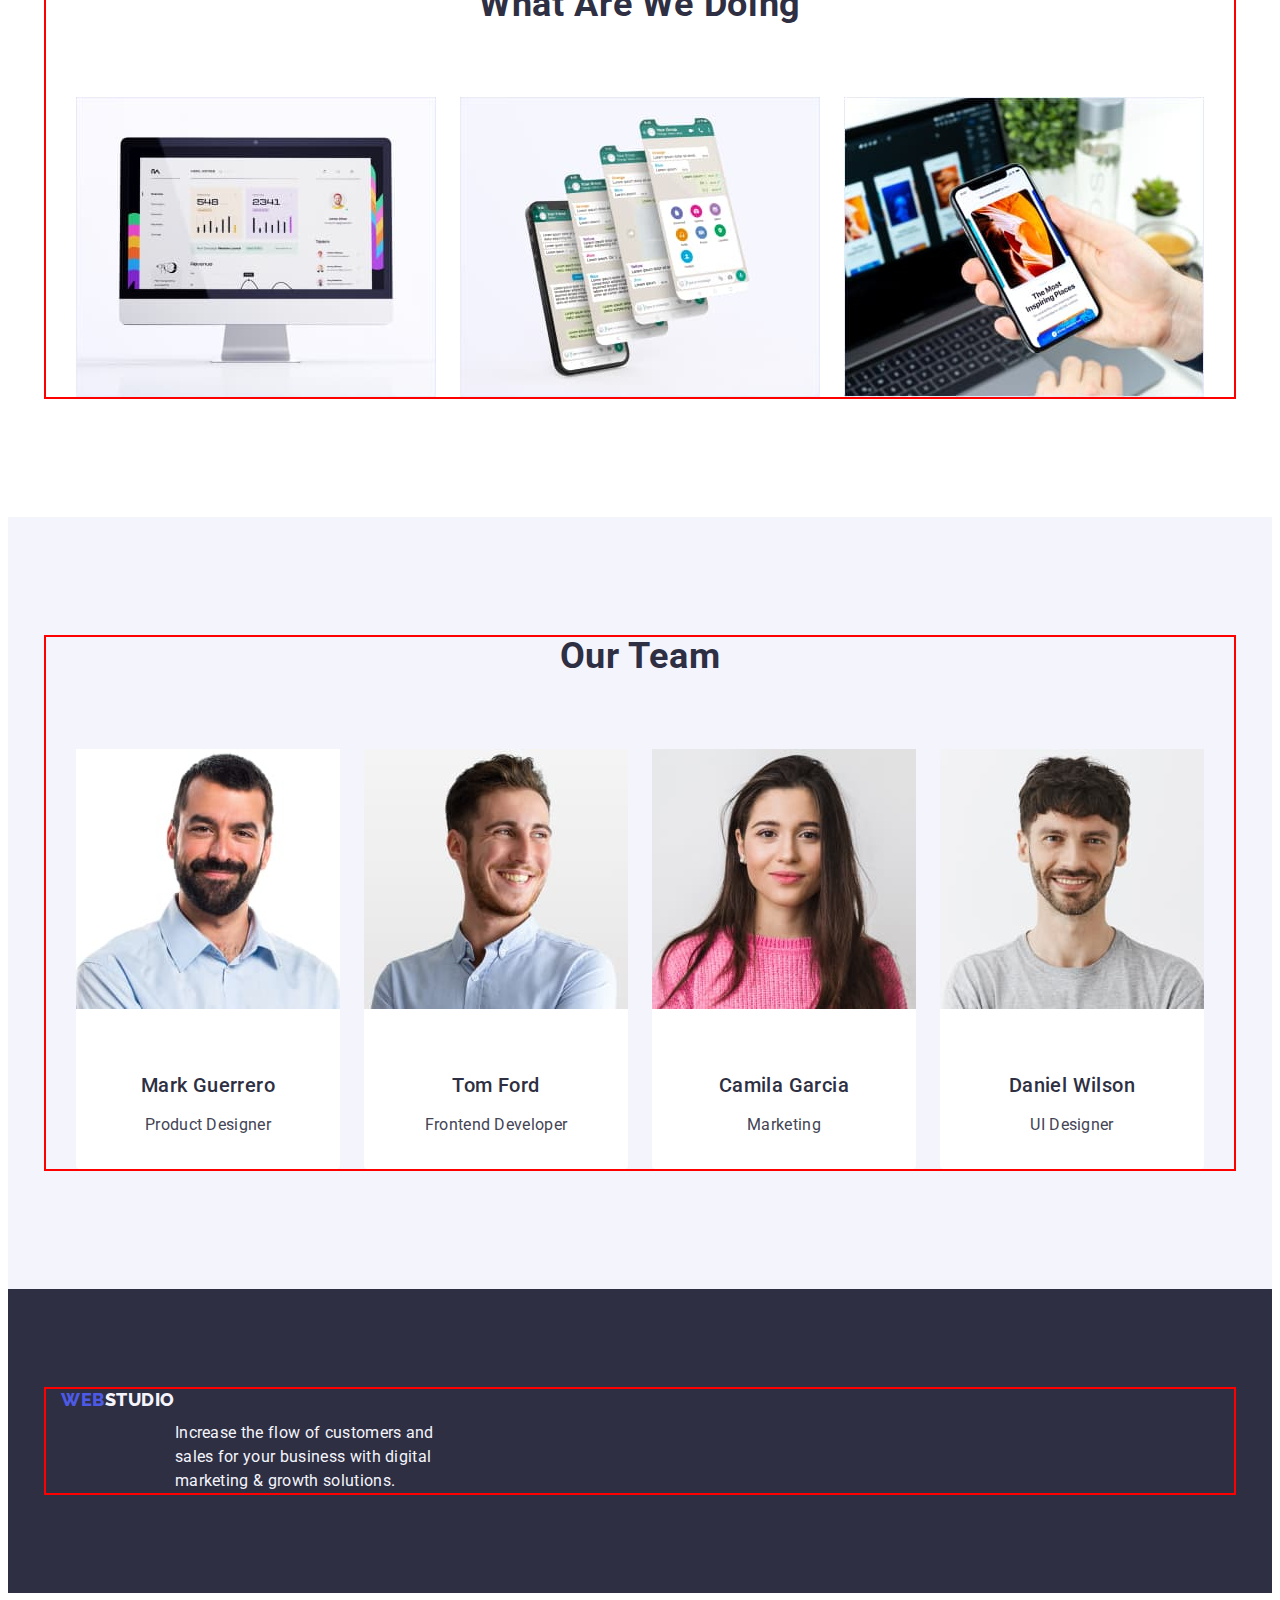
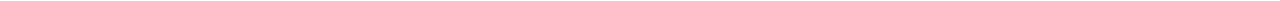
==== commit 4c4b0a24: "goit-markup-hw-02" ====
--- a/index.html
+++ b/index.html
@@ -20,6 +20,7 @@
     <link rel="stylesheet" href="./css/styles.css" />
     <title>Document</title>
   </head>
+
   <body class="body">
     <header class="header">
       <div class="container header-container">
--- a/css/styles.css
+++ b/css/styles.css
@@ -93,13 +93,6 @@
   margin-right: 76px;
 }
 
-.header-navigation {
-  display: flex;
-  align-items: center;
-  justify-content: space-between;
-  gap: 40px;
-}
-
 .header-menu-list {
   display: flex;
   padding: 24px 0;
@@ -115,6 +108,7 @@
   letter-spacing: 0.02;
   color: #2e2f42;
   text-decoration: none;
+  padding: 24px 0;
 }
 
 .header-menu-link :hover {
@@ -231,6 +225,7 @@
 
 .components-list-item {
   width: 264px;
+  width: calc((100% - 72px) / 4);
 }
 
 .components-list {
@@ -238,7 +233,6 @@
   padding-left: 15px;
   padding-right: 15px;
   gap: 24px;
-  width: calc((100% - 72px) / 4);
 }
 /**------section about-------**/
 .about {
@@ -266,10 +260,10 @@
   padding-left: 15px;
   padding-right: 15px;
   gap: 24px;
+}
+
+.about-list-images {
   width: calc((100% - 48px) / 3);
-}
-
-.about-list-images {
 }
 /**------section team-------**/
 
@@ -301,8 +295,8 @@
 
 .team-list-images {
   background-color: #ffffff;
+  border-radius: 0px 0px 4px 4px;
   width: calc((100% - 72px) / 4);
-  border-radius: 0px 0px 4px 4px;
 }
 
 .team-images-foto {
@@ -394,6 +388,11 @@
 
 .portfolio {
   font: inherit;
+  padding-top: 96px;
+  padding-bottom: 120px;
+}
+
+.container {
 }
 
 .container-portfolio {
@@ -408,6 +407,10 @@
   margin-bottom: 72px;
   width: calc((100% - 48px) / 3);
 }
+
+.portfolio-list-btn {
+}
+
 .portfolio-btn {
   font-family: inherit;
   font-weight: 500;
@@ -428,13 +431,17 @@
   border: 1px solid transparent;
 }
 
-.portfolio-btn: :focus {
-  border: 1px solid transparent;
-}
-
 .portfolio-btn:focus {
   background: #404bbf;
   color: #ffffff;
+  border: 1px solid transparent;
+}
+
+.choice-list-app {
+  padding: 32px 16px;
+  border: 1px solid #e7e9fc;
+  border-top: none;
+  margin-bottom: 8px;
 }
 
 .choice-list {
@@ -465,4 +472,5 @@
   line-height: 1.5;
   letter-spacing: 0.02em;
   color: var(--main-text-color);
-}
+  margin-bottom: 8px;
+}
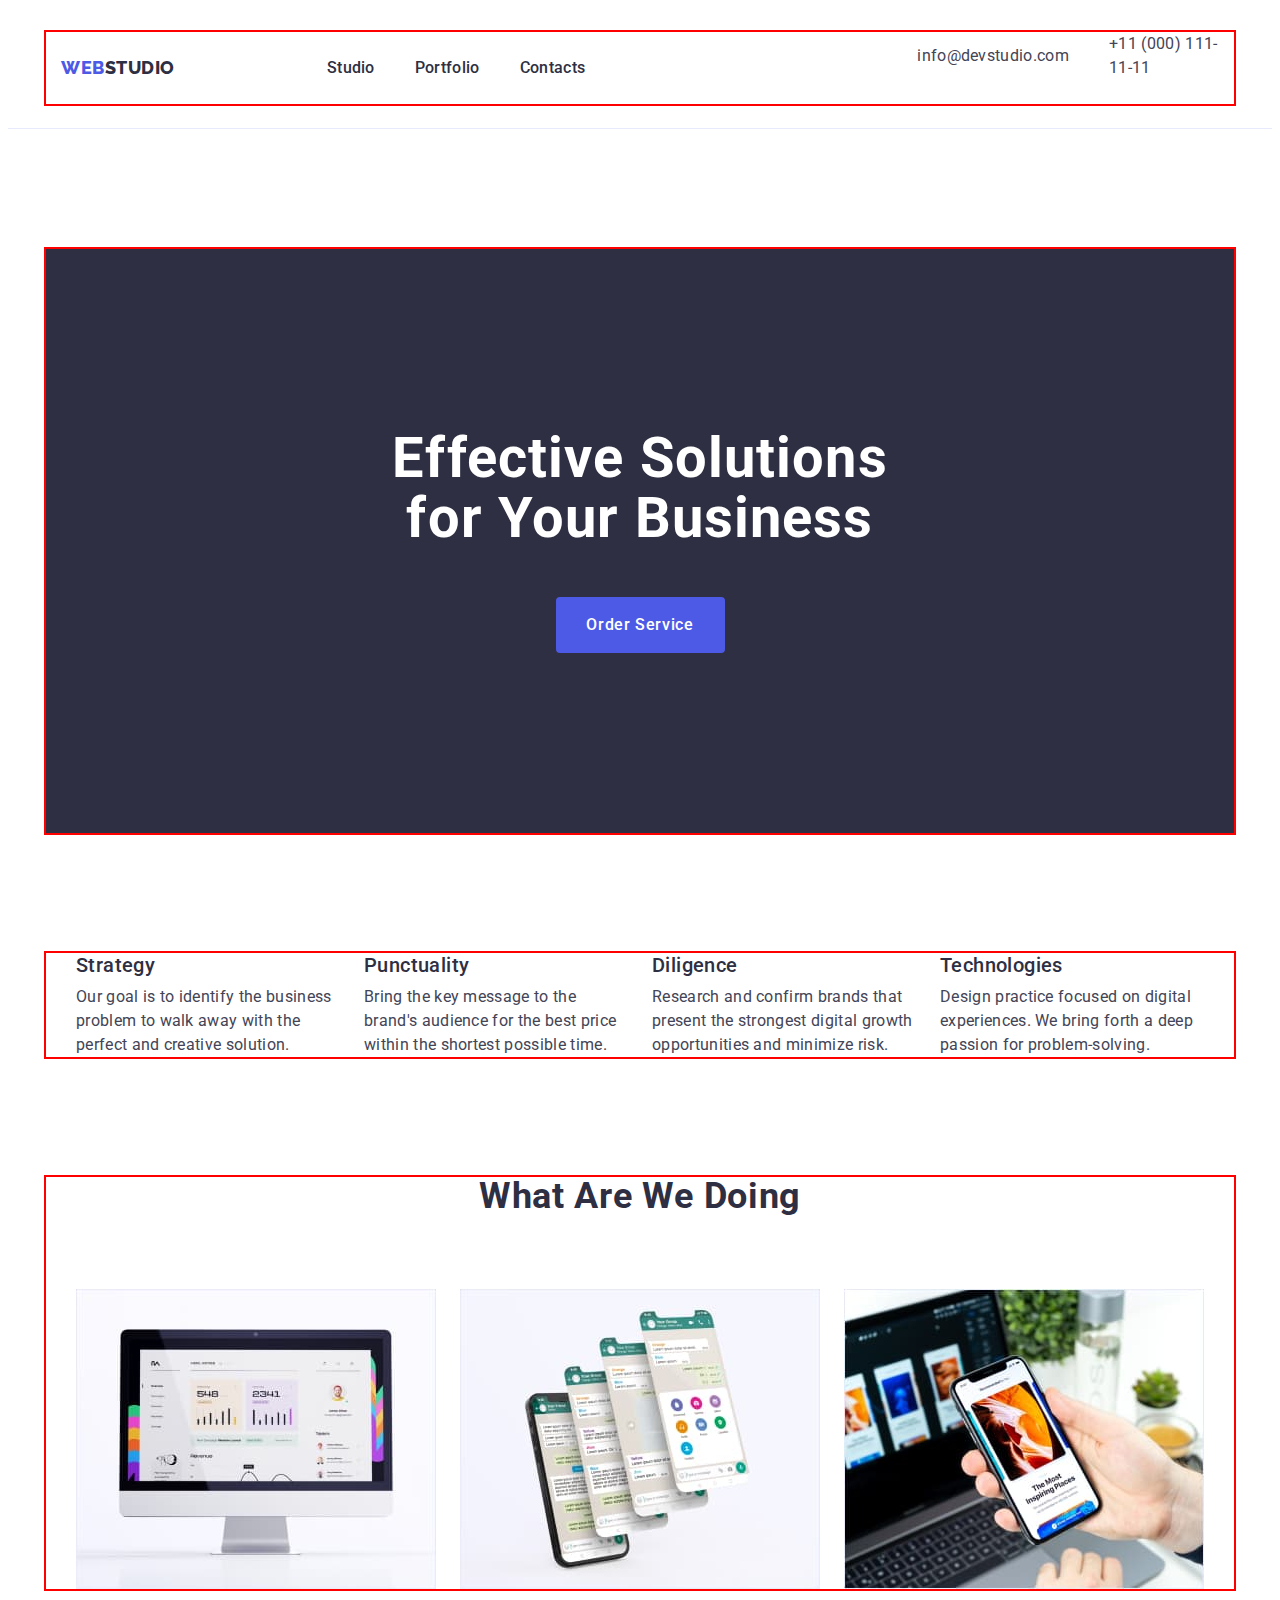
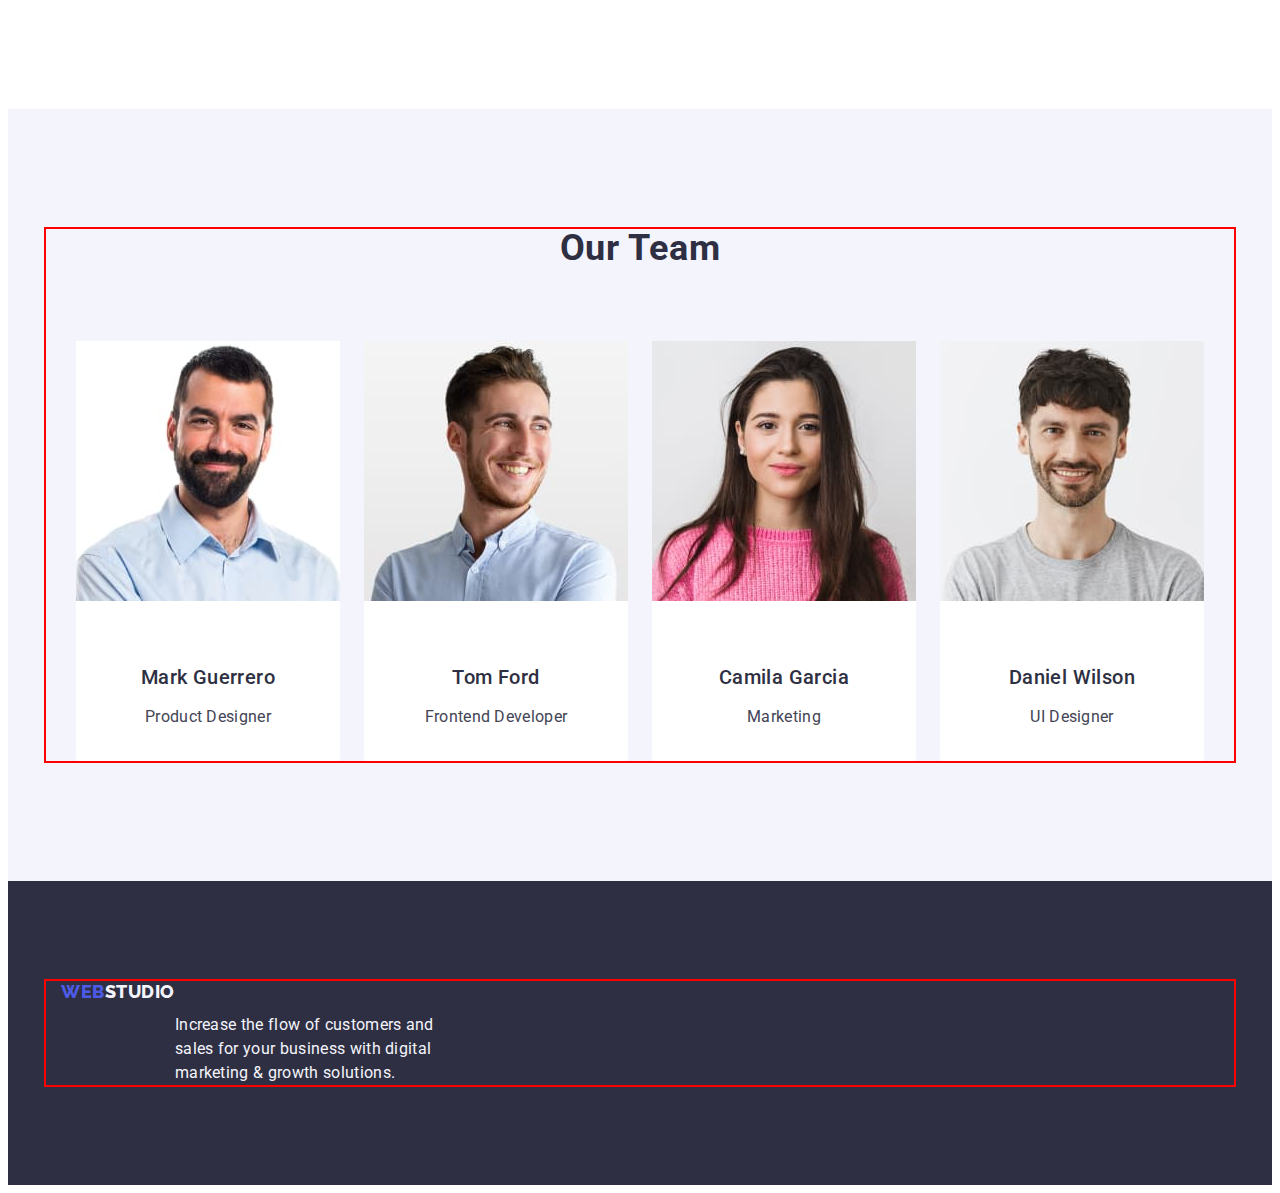
==== commit b050945a: "goit-markup-hw-02" ====
--- a/index.html
+++ b/index.html
@@ -71,7 +71,7 @@
 
       <section class="components">
         <div class="container">
-          <h2 hidden class="components-title">components</h2>
+          <h2 hidden class="components-title visually-hidden">components</h2>
           <ul class="components-list list">
             <li class="components-list-item">
               <h3 class="components-item-title">Strategy</h3>
--- a/css/styles.css
+++ b/css/styles.css
@@ -149,19 +149,21 @@
 
 .hero {
   padding-bottom: 120px;
+  padding: 120px 0;
+}
+
+.container {
+}
+
+.hero-container {
   background: #2e2f42;
-  padding: 188px 0;
-}
-
-.container {
-}
-
-.hero-container {
-  padding: 188px 472px 292px;
+  width: 1158px;
+  max-width: 1470px;
+  padding-top: 180px;
+  padding-bottom: 180px;
 }
 
 .hero-title {
-  margin: 0 auto;
   font-weight: 700;
   font-size: 56px;
   line-height: 1.07;
@@ -169,8 +171,9 @@
   color: #ffffff;
   text-align: center;
   max-width: 496px;
-  margin-bottom: 32px;
-  padding-bottom: 48px;
+  margin-left: auto;
+  margin-right: auto;
+  margin-bottom: 48px;
 }
 
 .hero-btn {
@@ -202,10 +205,19 @@
 
 .components {
   padding-bottom: 120px;
-  padding-top: 120px;
 }
 
 .visually-hidden {
+  position: absolute;
+  width: 1px;
+  height: 1px;
+  margin: -1px;
+  border: 0;
+  padding: 0;
+  white-space: nowrap;
+  clip-path: inset(100%);
+  clip: rect(0 0 0 0);
+  overflow: hidden;
 }
 
 .components-item-title {
@@ -225,7 +237,7 @@
 
 .components-list-item {
   width: 264px;
-  width: calc((100% - 72px) / 4);
+  width: calc((100%-72px) / 4);
 }
 
 .components-list {
@@ -335,9 +347,6 @@
 .footer {
   background: #2e2f42;
   padding: 100px 0;
-}
-
-.team-list {
 }
 
 .container {
@@ -356,8 +365,8 @@
   line-height: 1.17;
   color: #4d5ae5;
   text-transform: uppercase;
+  margin-bottom: 16px;
   display: inline-block;
-  margin-bottom: 16px;
 }
 
 .footer-logo-web {
@@ -369,7 +378,6 @@
   line-height: 1.17;
   color: #f4f4fd;
   text-transform: uppercase;
-  display: inline-block;
   margin-bottom: 16px;
 }
 
@@ -405,7 +413,6 @@
   justify-content: center;
   gap: 24px;
   margin-bottom: 72px;
-  width: calc((100% - 48px) / 3);
 }
 
 .portfolio-list-btn {
@@ -441,7 +448,6 @@
   padding: 32px 16px;
   border: 1px solid #e7e9fc;
   border-top: none;
-  margin-bottom: 8px;
 }
 
 .choice-list {
@@ -464,6 +470,7 @@
   color: var(--title-color);
   list-style: none;
   text-decoration: none;
+  margin-bottom: 8px;
 }
 
 .choice-list-paragraph {
@@ -472,5 +479,4 @@
   line-height: 1.5;
   letter-spacing: 0.02em;
   color: var(--main-text-color);
-  margin-bottom: 8px;
-}
+}
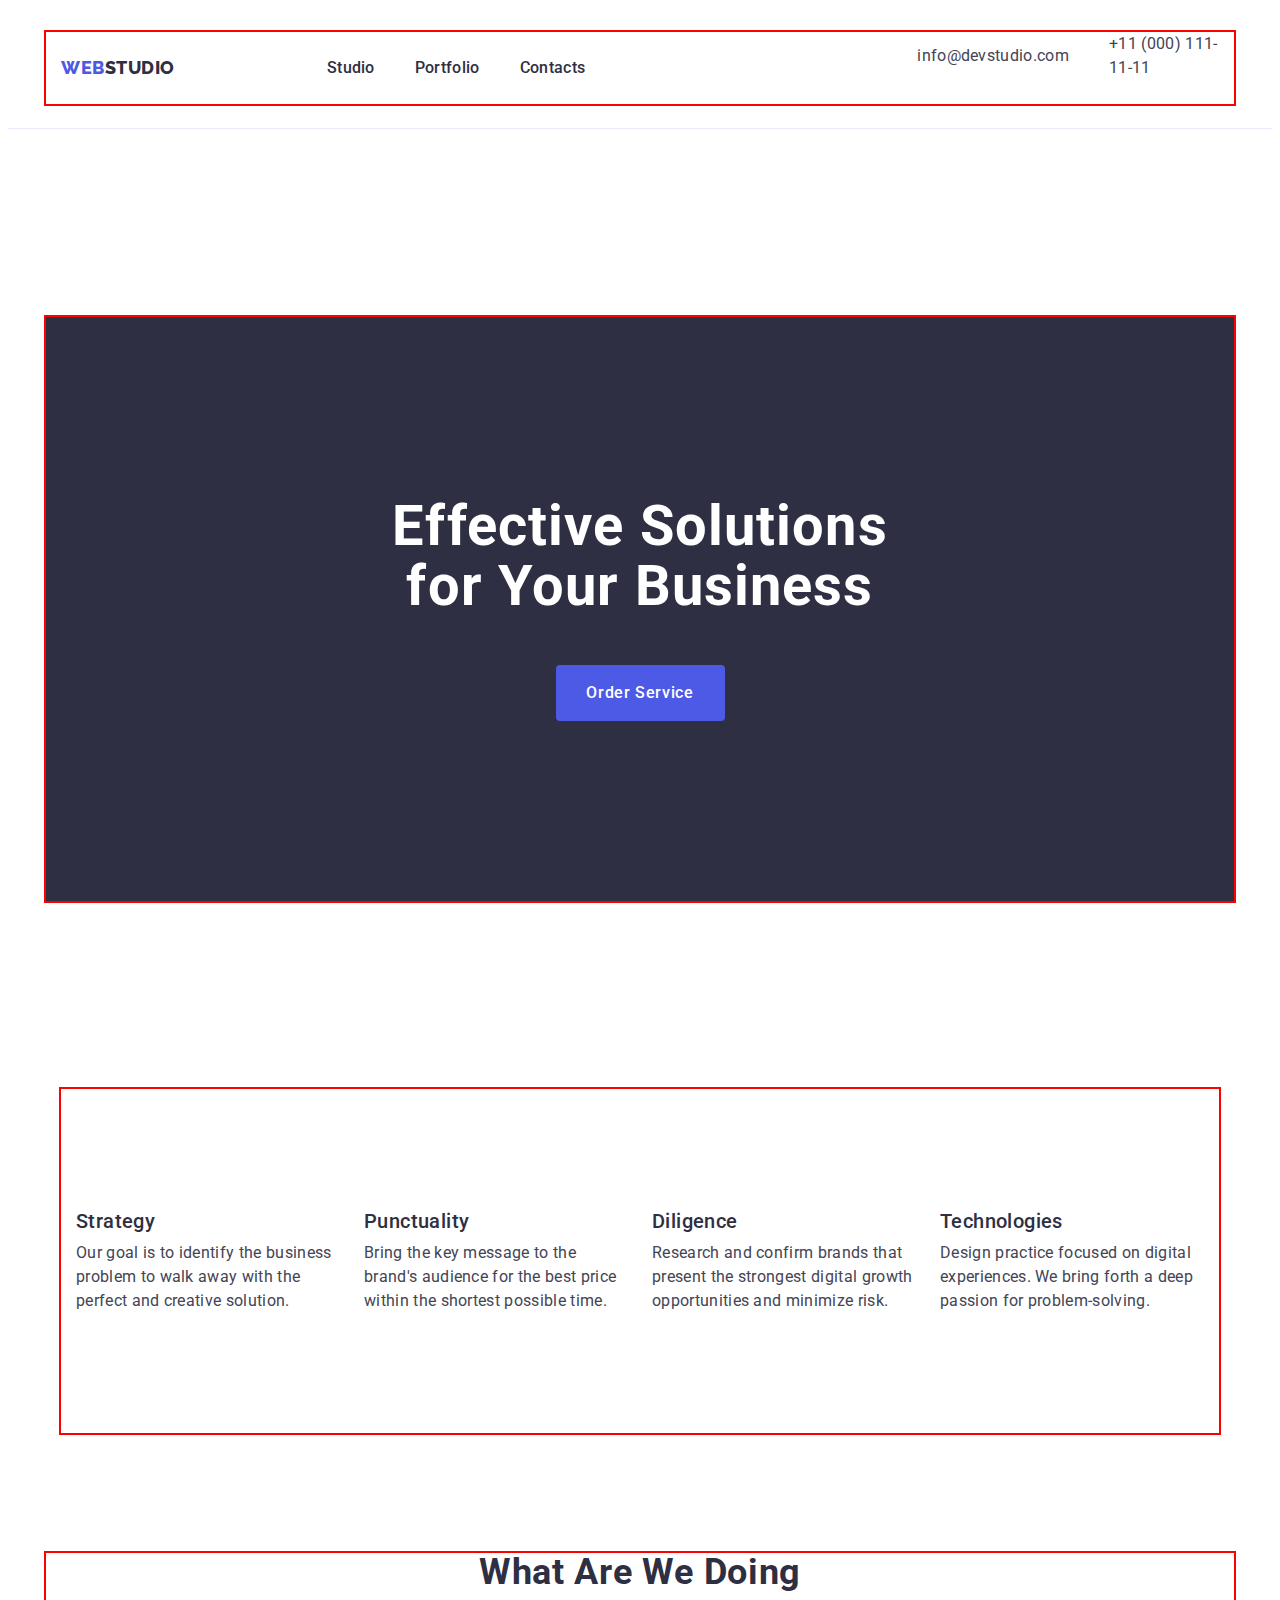
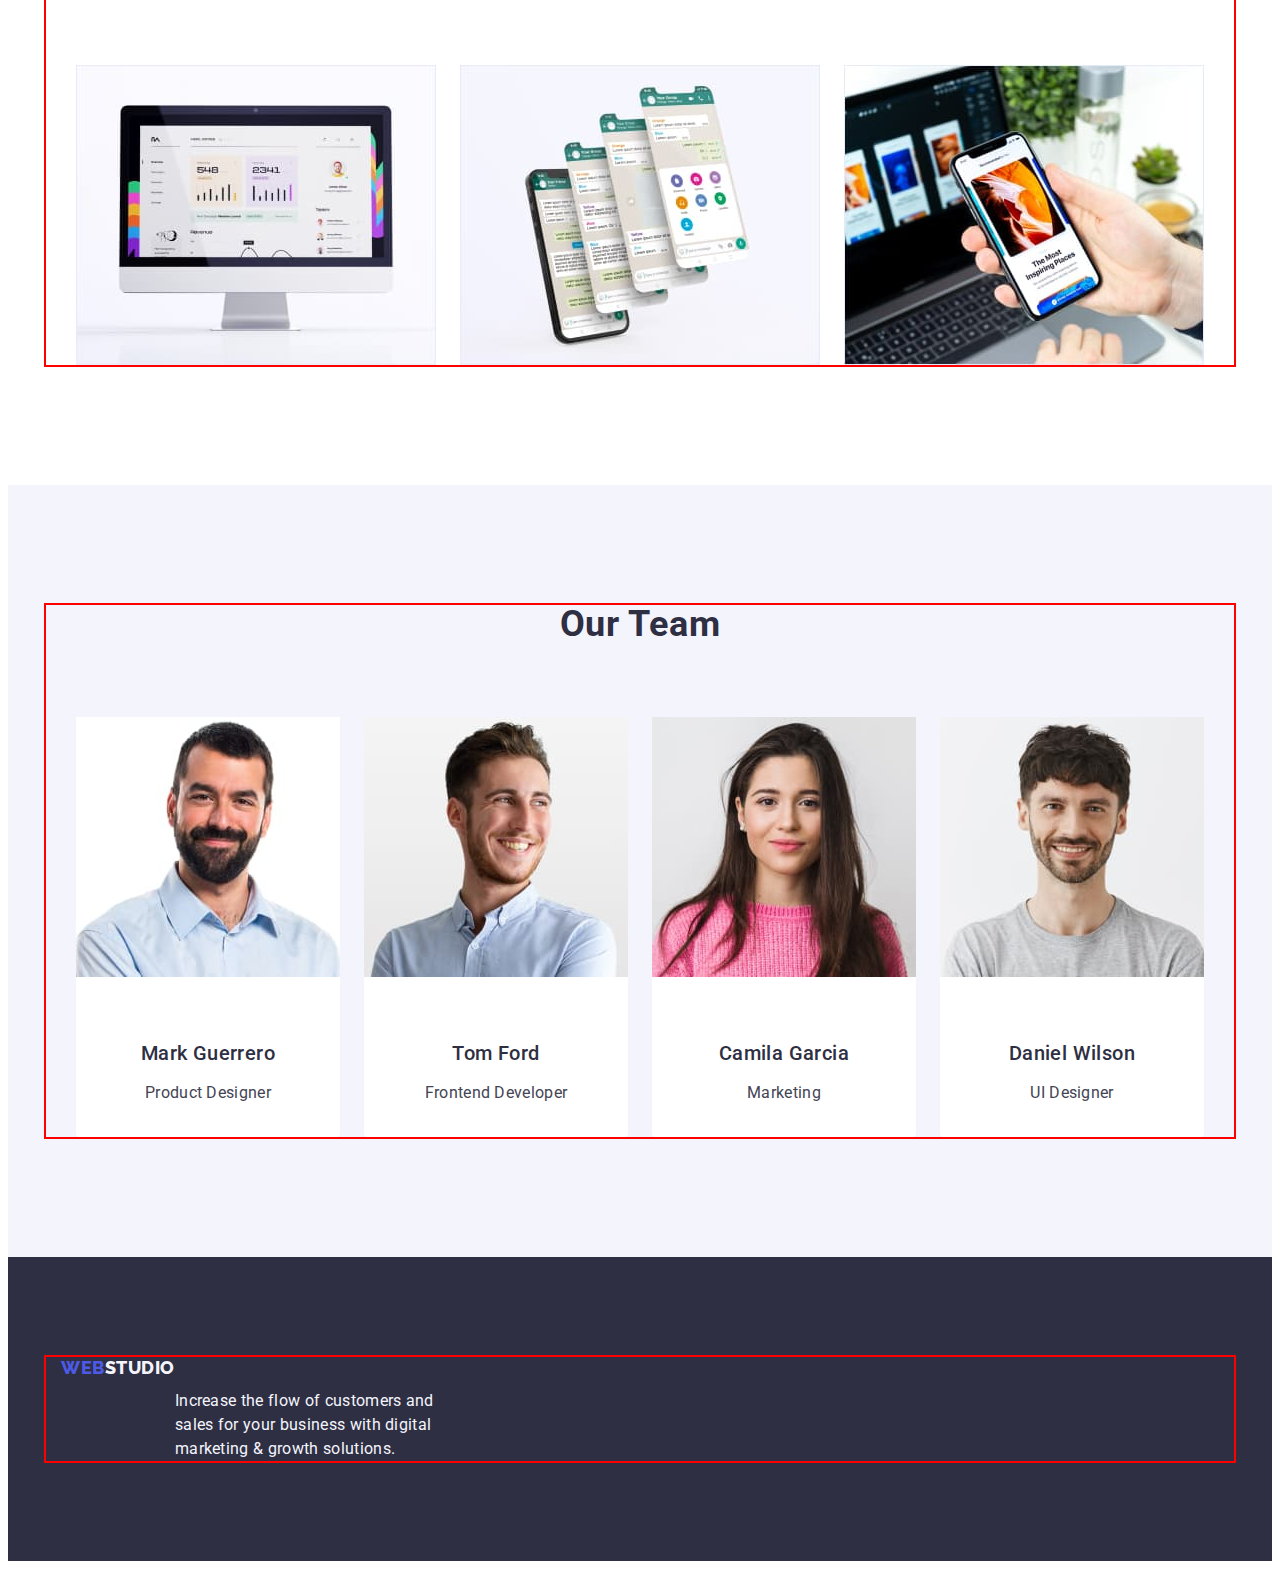
==== commit 31801ee3: "goit-markup-hw-02" ====
--- a/index.html
+++ b/index.html
@@ -70,7 +70,7 @@
       </section>
 
       <section class="components">
-        <div class="container">
+        <div class="container container-components">
           <h2 hidden class="components-title visually-hidden">components</h2>
           <ul class="components-list list">
             <li class="components-list-item">
--- a/css/styles.css
+++ b/css/styles.css
@@ -149,7 +149,7 @@
 
 .hero {
   padding-bottom: 120px;
-  padding: 120px 0;
+  padding: 188px 0;
 }
 
 .container {
@@ -205,6 +205,9 @@
 
 .components {
   padding-bottom: 120px;
+}
+.container-components {
+  padding: 120px 0;
 }
 
 .visually-hidden {
@@ -400,6 +403,18 @@
   padding-bottom: 120px;
 }
 
+.visually-hidden {
+  position: absolute;
+  width: 1px;
+  height: 1px;
+  margin: -1px;
+  border: 0;
+  padding: 0;
+  white-space: nowrap;
+  clip-path: inset(100%);
+  clip: rect(0 0 0 0);
+  overflow: hidden;
+}
 .container {
 }
 
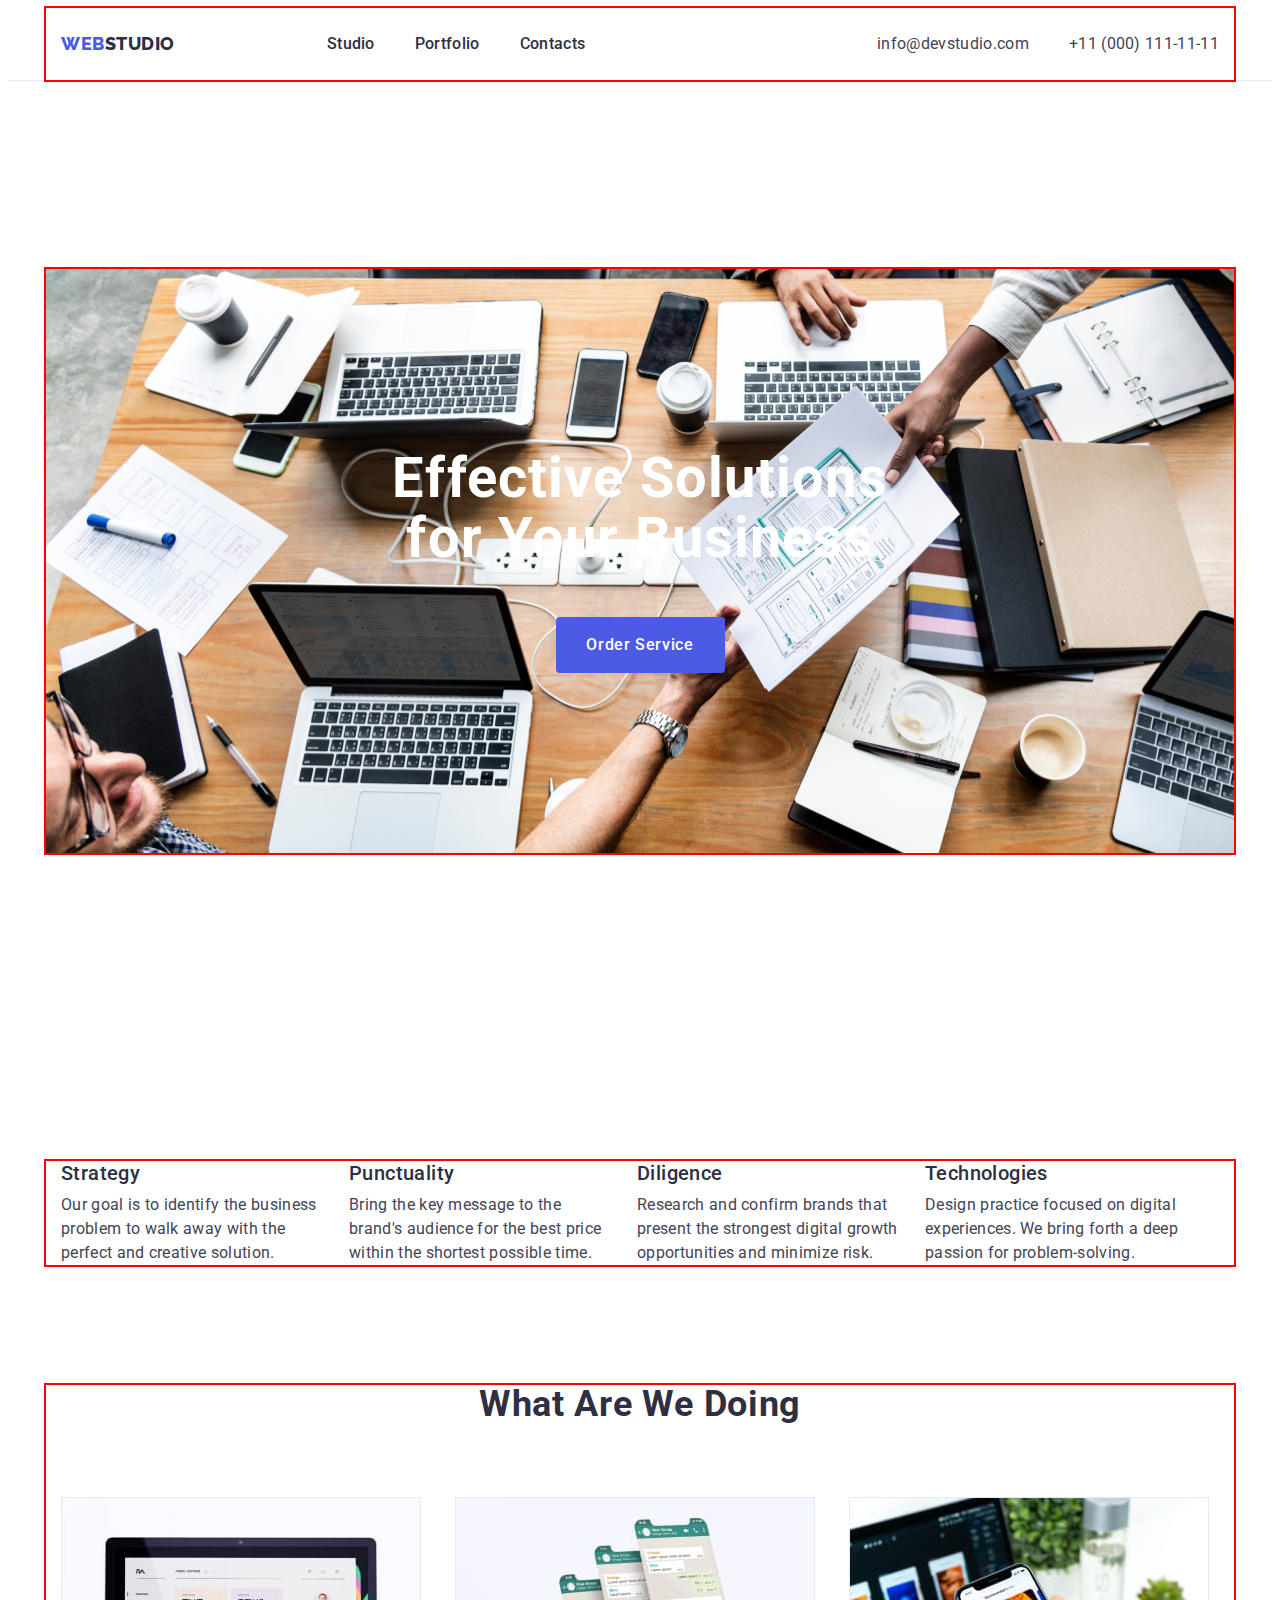
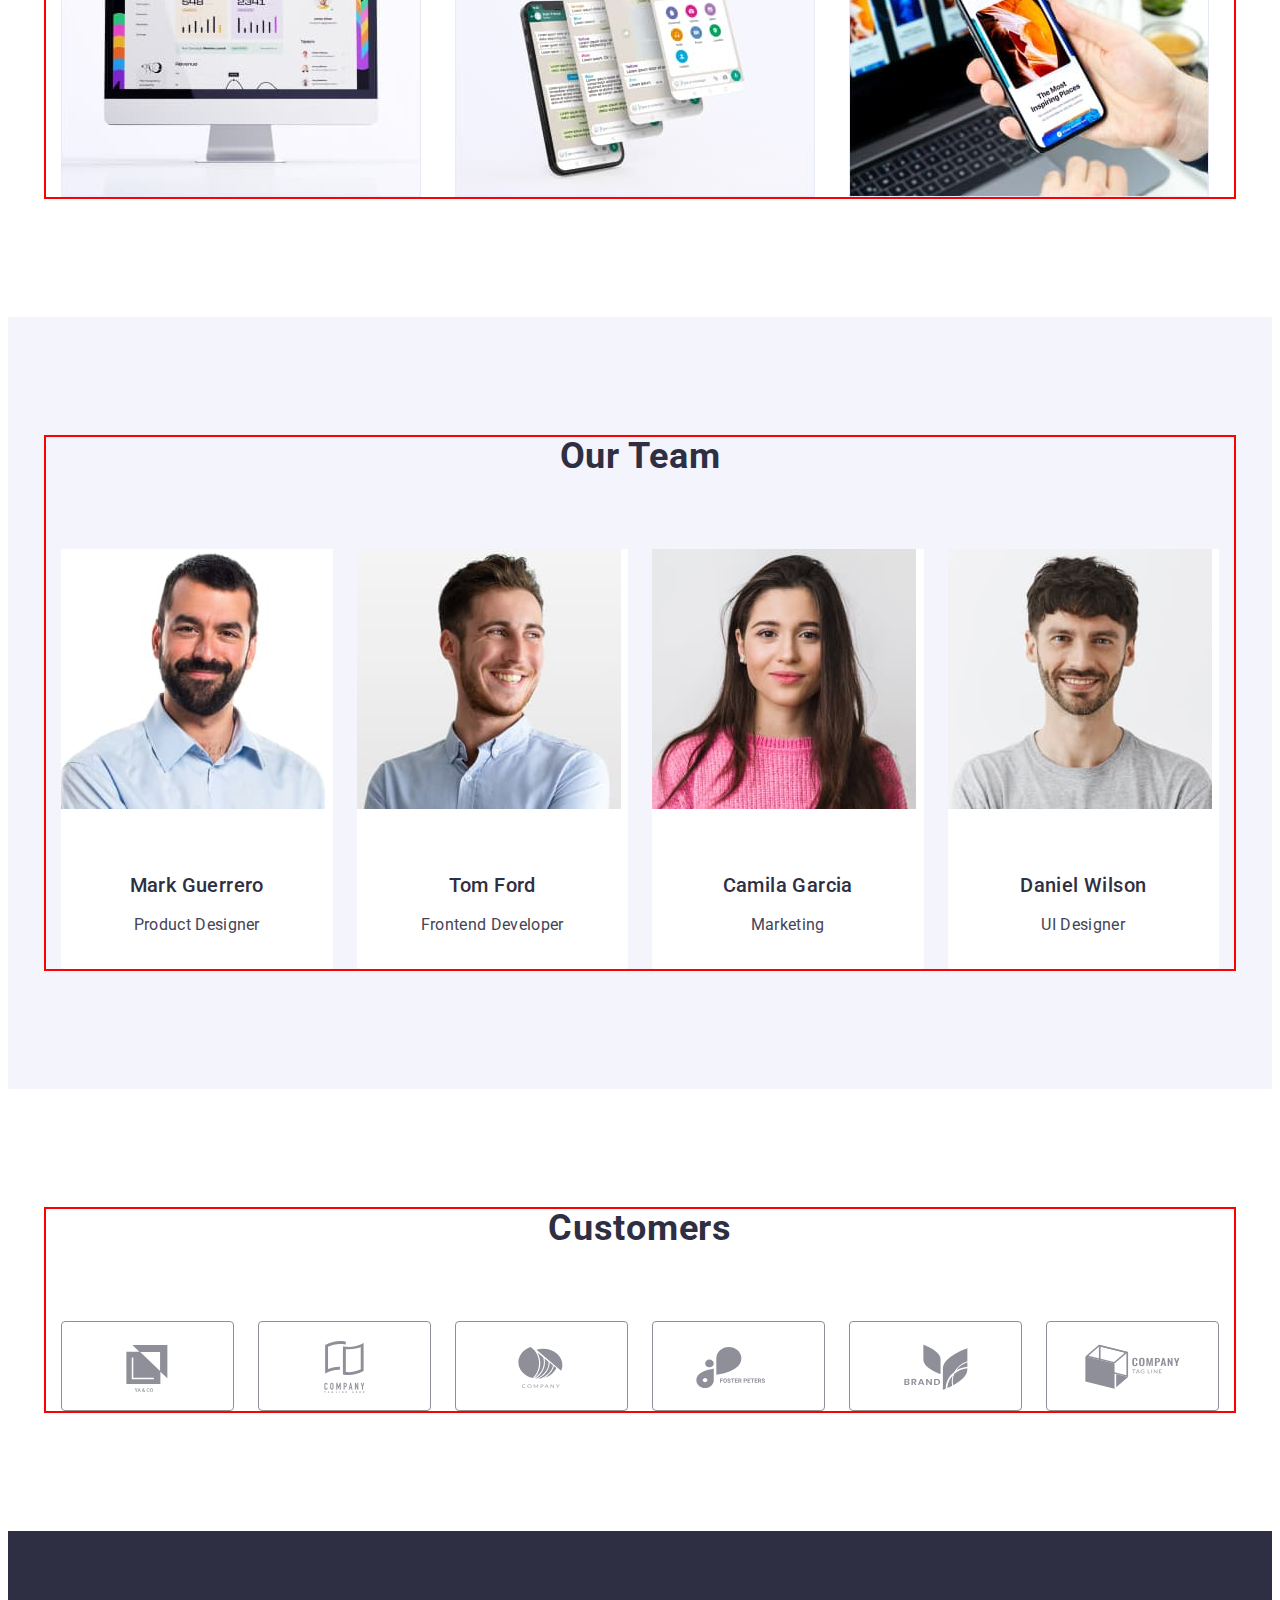
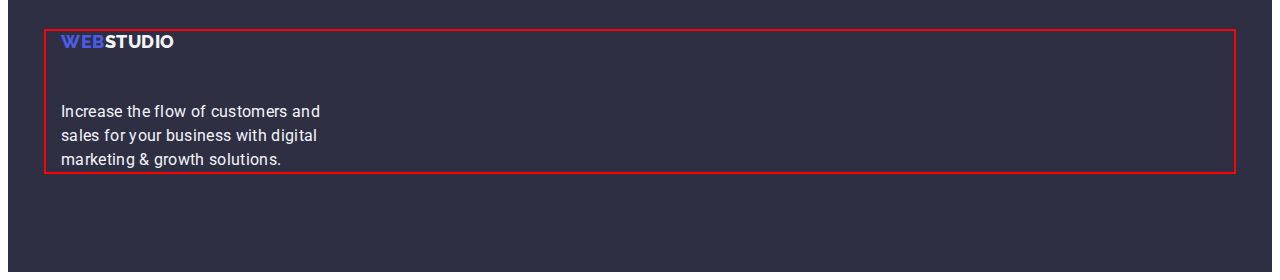
==== commit 5d81b791: "goit-markup-hw-04" ====
--- a/index.html
+++ b/index.html
@@ -181,6 +181,68 @@
           </ul>
         </div>
       </section>
+
+      <section class="customers">
+        <div class="container container-customers">
+          <h2 class="customers-title">Customers</h2>
+          <ul class="customers-list">
+            <li class="customers-list-logo">
+              <a href="" class="customers-link-logo link">
+                <span>
+                  <svg class="customers-logo" width="104" height="56">
+                    <use href="./images/icons.svg#icon-Logo"></use>
+                  </svg>
+                </span>
+              </a>
+            </li>
+            <li class="customers-list-logo">
+              <a href="" class="customers-link-logo link">
+                <span>
+                  <svg class="customers-logo" width="104" height="56">
+                    <use href="./images/icons.svg#icon-Logo-1"></use>
+                  </svg>
+                </span>
+              </a>
+            </li>
+            <li class="customers-list-logo">
+              <a href="" class="customers-link-logo link">
+                <span>
+                  <svg class="customers-logo" width="104" height="56">
+                    <use href="./images/icons.svg#icon-Logo-2"></use>
+                  </svg>
+                </span>
+              </a>
+            </li>
+            <li class="customers-list-logo">
+              <a href="" class="customers-link-logo link">
+                <span>
+                  <svg class="customers-logo" width="104" height="56">
+                    <use href="./images/icons.svg#icon-Logo-3"></use>
+                  </svg>
+                </span>
+              </a>
+            </li>
+            <li class="customers-list-logo">
+              <a href="" class="customers-link-logo link">
+                <span>
+                  <svg class="customers-logo" width="104" height="56">
+                    <use href="./images/icons.svg#icon-Logo-4"></use>
+                  </svg>
+                </span>
+              </a>
+            </li>
+            <li class="customers-list-logo">
+              <a href="" class="customers-link-logo link">
+                <span>
+                  <svg class="customers-logo" width="104" height="56">
+                    <use href="./images/icons.svg#icon-Logo-5"></use>
+                  </svg>
+                </span>
+              </a>
+            </li>
+          </ul>
+        </div>
+      </section>
     </main>
 
     <footer class="footer">
--- a/css/styles.css
+++ b/css/styles.css
@@ -51,8 +51,6 @@
 /**------header-------**/
 
 .header {
-  padding-top: 24px;
-  padding-bottom: 24px;
   border-bottom: 1px solid #e7e9fc;
 }
 
@@ -109,9 +107,10 @@
   color: #2e2f42;
   text-decoration: none;
   padding: 24px 0;
-}
-
-.header-menu-link :hover {
+  transition: color 300ms linear;
+}
+
+.header-menu-item :hover {
   color: #404bbf;
 }
 
@@ -121,7 +120,8 @@
 
 .header-contakts {
   font-style: normal;
-  margin-left: 332px;
+  margin-left: auto;
+  display: flex;
 }
 
 .header-contakts-list {
@@ -135,6 +135,7 @@
   line-height: 1.5;
   letter-spacing: 0.02em;
   color: #434455;
+  transition: color 300ms linear;
 }
 
 .header-contakts-item :hover {
@@ -157,6 +158,8 @@
 
 .hero-container {
   background: #2e2f42;
+  background-image: url(../images/people-office\ 1.jpg);
+
   width: 1158px;
   max-width: 1470px;
   padding-top: 180px;
@@ -205,9 +208,9 @@
 
 .components {
   padding-bottom: 120px;
+  padding: 120px 0;
 }
 .container-components {
-  padding: 120px 0;
 }
 
 .visually-hidden {
@@ -245,8 +248,7 @@
 
 .components-list {
   display: flex;
-  padding-left: 15px;
-  padding-right: 15px;
+  padding-left: 0px;
   gap: 24px;
 }
 /**------section about-------**/
@@ -272,8 +274,7 @@
 
 .about-list {
   display: flex;
-  padding-left: 15px;
-  padding-right: 15px;
+  padding-left: 0px;
   gap: 24px;
 }
 
@@ -303,8 +304,7 @@
 
 .team-list {
   display: flex;
-  padding-left: 15px;
-  padding-right: 15px;
+  padding-left: 0px;
   gap: 24px;
 }
 
@@ -345,6 +345,52 @@
   text-align: center;
 }
 
+/**------customers------**/
+.customers {
+  padding: 120px 0;
+}
+
+.customers-title {
+  font-weight: 700;
+  font-size: 36px;
+  line-height: 1.11;
+  letter-spacing: 0.02em;
+  color: var(--title-color);
+  text-align: center;
+  text-transform: capitalize;
+  margin-bottom: 72px;
+}
+
+.customers-list {
+  display: flex;
+  gap: 24px;
+  align-items: center;
+  justify-content: center;
+}
+
+.customers-list-logo {
+  width: calc((100% - 5 * 24px) / 6);
+}
+
+.customers-link-logo span {
+  border: 1px solid #8e8f99;
+  padding: 16px 32px;
+  border-radius: 4px;
+  display: flex;
+}
+
+.customers-logo {
+}
+
+.customers-list-logo:is(:hover, :focus) {
+  border-color: #404bbf;
+  color: #404bbf;
+}
+
+.customers-logo {
+  fill: currentColor;
+}
+
 /**------footer-------**/
 
 .footer {
@@ -356,7 +402,6 @@
 }
 
 .container-footer {
-  display: flex;
 }
 
 .footer-logo {
@@ -393,6 +438,7 @@
   padding-top: 16px;
   max-width: 264px;
   margin-top: 16px;
+  display: flex;
 }
 
 /**------section portfolio-------**/
@@ -459,39 +505,39 @@
   border: 1px solid transparent;
 }
 
+.choice-list {
+  list-style: none;
+  display: flex;
+  flex-wrap: wrap;
+  column-gap: 24px;
+  row-gap: 48px;
+}
+
+.choice-list-image {
+  text-decoration: none;
+}
+
+.choice-list-title {
+  font-weight: 500;
+  font-size: 20px;
+  line-height: 1.2;
+  letter-spacing: 0.02em;
+  color: var(--title-color);
+  list-style: none;
+  text-decoration: none;
+  margin-bottom: 8px;
+}
+
+.choice-list-paragraph {
+  font-weight: 400;
+  font-size: 16px;
+  line-height: 1.5;
+  letter-spacing: 0.02em;
+  color: var(--main-text-color);
+}
+
 .choice-list-app {
   padding: 32px 16px;
   border: 1px solid #e7e9fc;
   border-top: none;
 }
-
-.choice-list {
-  list-style: none;
-  display: flex;
-  flex-wrap: wrap;
-  column-gap: 24px;
-  row-gap: 48px;
-}
-
-.choice-list-image {
-  text-decoration: none;
-}
-
-.choice-list-title {
-  font-weight: 500;
-  font-size: 20px;
-  line-height: 1.2;
-  letter-spacing: 0.02em;
-  color: var(--title-color);
-  list-style: none;
-  text-decoration: none;
-  margin-bottom: 8px;
-}
-
-.choice-list-paragraph {
-  font-weight: 400;
-  font-size: 16px;
-  line-height: 1.5;
-  letter-spacing: 0.02em;
-  color: var(--main-text-color);
-}
